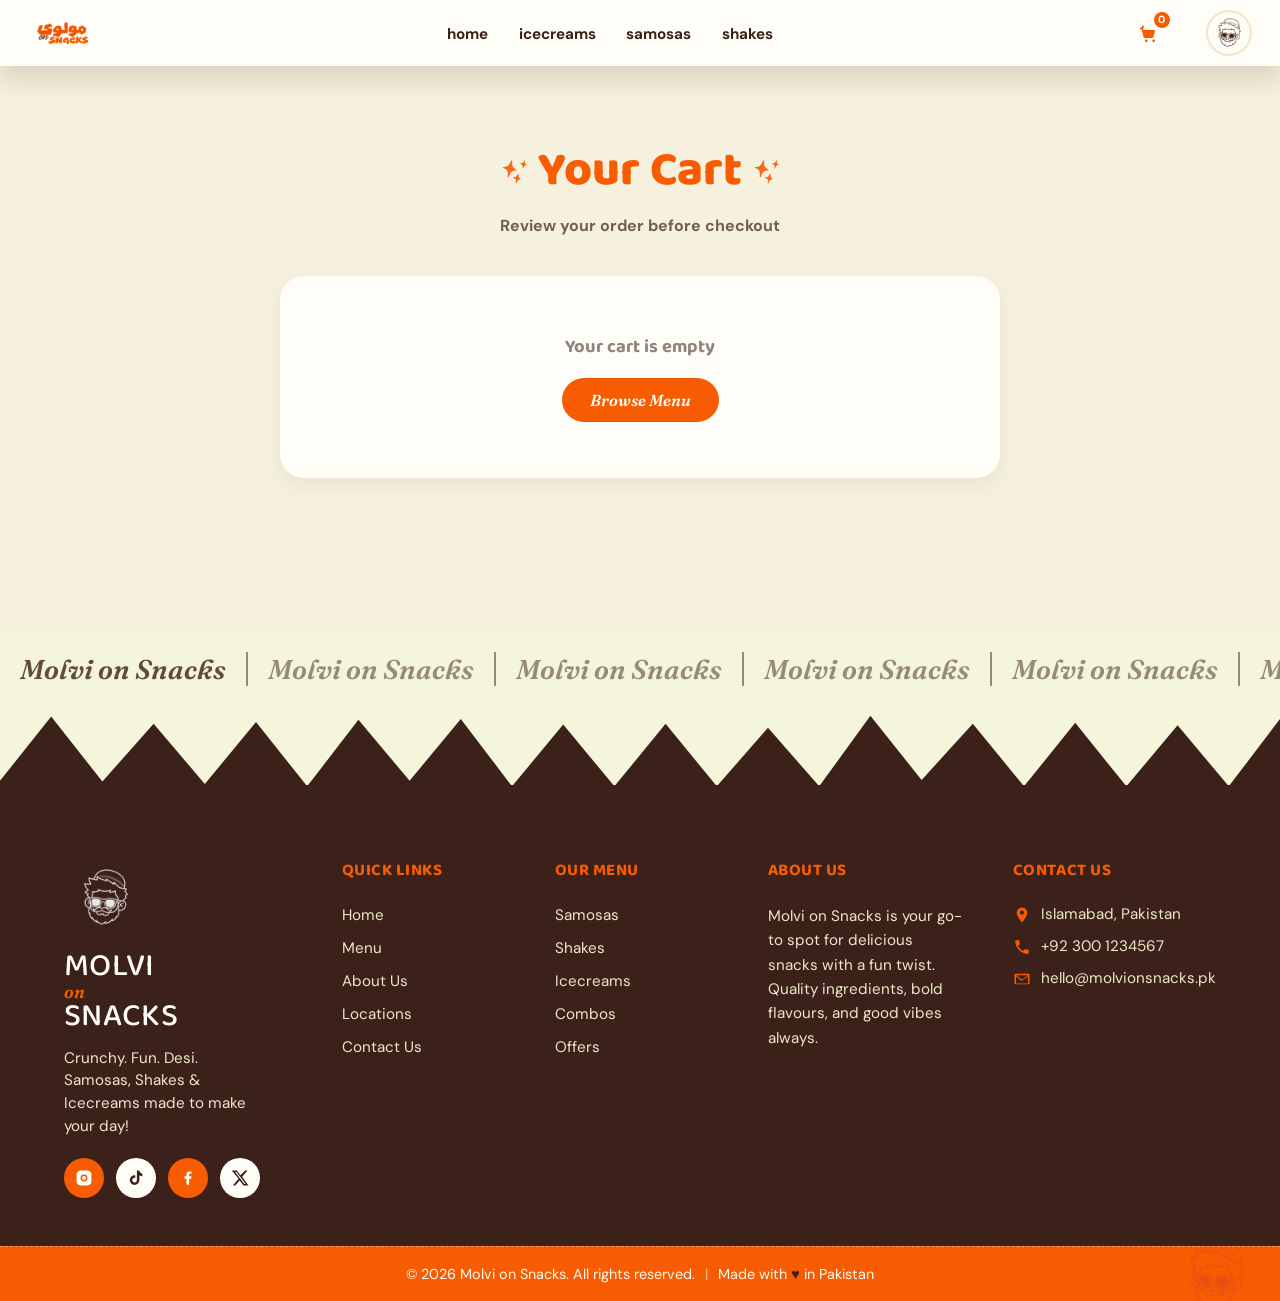
==== cart.html @ c4298372 "Split cart into its own page, add checkout page, and a floating cart FAB - cart.html and checkout.ht" ====
<!DOCTYPE html>
<html lang="en">
<head>
<meta charset="UTF-8">
<meta name="viewport" content="width=device-width, initial-scale=1.0">
<title>Your Cart — Molvi on Snacks</title>
<meta name="description" content="Review your order before checkout — Molvi on Snacks.">
<link rel="stylesheet" href="css/fonts.css">
<link rel="stylesheet" href="css/style.css">
</head>
<body>

<!-- ============ NAV ============ -->
<nav class="site-nav" id="site-nav">
  <a href="index.html#hero" class="site-nav-logo">
    <img src="assets/images/navbar-logo.png" alt="Molvi on Snacks">
  </a>
  <ul class="site-nav-links">
    <li><a href="index.html#hero">home</a></li>
    <li><a href="index.html#next-page">icecreams</a></li>
    <li><a href="index.html#samosas">samosas</a></li>
    <li><a href="index.html#shakes">shakes</a></li>
  </ul>
  <a href="cart.html" class="site-nav-cart is-active" aria-label="View cart">
    <svg class="site-nav-cart-icon" viewBox="0 0 24 24" aria-hidden="true"><path d="M7 4h-2l-.94 2h-1.06a1 1 0 0 0 0 2h.72l2.3 8.06a2 2 0 0 0 1.92 1.44h7.06a2 2 0 0 0 1.94-1.51l1.5-6a1 1 0 0 0-.97-1.24h-11.4l-.35-1.25a1 1 0 0 0-.02-.06zm2 15a1.5 1.5 0 1 0 0 3 1.5 1.5 0 0 0 0-3zm8 0a1.5 1.5 0 1 0 0 3 1.5 1.5 0 0 0 0-3z"/></svg>
    <span class="cart-badge" id="cart-badge" hidden>0</span>
  </a>
  <img class="site-nav-mascot" src="assets/images/navbar-mascot.png" alt="">
</nav>

<!-- ============ CART ============ -->
<section class="cart-page cart-page--standalone" id="cart">
  <div class="cart-heading">
    <img class="cart-spark" src="assets/images/sparkle.png" alt="">
    <h1 class="cart-title">Your Cart</h1>
    <img class="cart-spark" src="assets/images/sparkle.png" alt="">
  </div>
  <p class="cart-subtitle">Review your order before checkout</p>

  <div class="cart-wrap">
    <ul class="cart-list" id="cart-list"></ul>

    <div class="cart-empty" id="cart-empty">
      <p>Your cart is empty</p>
      <a href="index.html#next-page" class="cart-empty-cta">Browse Menu</a>
    </div>

    <div class="cart-summary" id="cart-summary">
      <div class="cart-summary-row">
        <span>Subtotal</span>
        <strong id="cart-subtotal">Rs. 0</strong>
      </div>
      <div class="cart-summary-row">
        <span>Delivery</span>
        <strong id="cart-delivery">Rs. 0</strong>
      </div>
      <div class="cart-summary-row cart-summary-row--total">
        <span>Total</span>
        <strong id="cart-total">Rs. 0</strong>
      </div>
      <button type="button" class="cart-checkout" id="cart-checkout">Proceed to Checkout</button>
    </div>
  </div>
</section>

<div class="brand-marquee-band" aria-hidden="true">
  <div class="brand-marquee">
    <div class="brand-marquee-track">
      <span>Molvi on Snacks</span>
      <span>Molvi on Snacks</span>
      <span>Molvi on Snacks</span>
      <span>Molvi on Snacks</span>
      <span>Molvi on Snacks</span>
      <span>Molvi on Snacks</span>
      <span>Molvi on Snacks</span>
      <span>Molvi on Snacks</span>
      <span>Molvi on Snacks</span>
      <span>Molvi on Snacks</span>
      <span>Molvi on Snacks</span>
      <span>Molvi on Snacks</span>
      <span>Molvi on Snacks</span>
      <span>Molvi on Snacks</span>
      <span>Molvi on Snacks</span>
      <span>Molvi on Snacks</span>
    </div>
  </div>
  <div class="footer-crest"></div>
</div>

<footer class="site-footer">
  <div class="site-footer-main">
    <div class="site-footer-brand">
      <img class="site-footer-mascot" src="assets/images/navbar-mascot.png" alt="">
      <p class="site-footer-wordmark">MOLVI<span>on</span>SNACKS</p>
      <p class="site-footer-tagline">Crunchy. Fun. Desi.<br>Samosas, Shakes &amp; Icecreams made to make your day!</p>
      <ul class="site-footer-socials">
        <li><a href="#" aria-label="Instagram" class="site-footer-social site-footer-social--fill"><svg viewBox="0 0 24 24"><path d="M12 2c2.717 0 3.056.01 4.122.06 1.065.05 1.79.217 2.428.465.66.254 1.216.598 1.772 1.153a4.908 4.908 0 0 1 1.153 1.772c.247.637.415 1.363.465 2.428.047 1.066.06 1.405.06 4.122 0 2.717-.01 3.056-.06 4.122-.05 1.065-.218 1.79-.465 2.428a4.883 4.883 0 0 1-1.153 1.772 4.915 4.915 0 0 1-1.772 1.153c-.637.247-1.363.415-2.428.465-1.066.047-1.405.06-4.122.06-2.717 0-3.056-.01-4.122-.06-1.065-.05-1.79-.218-2.428-.465a4.89 4.89 0 0 1-1.772-1.153 4.904 4.904 0 0 1-1.153-1.772c-.248-.637-.415-1.363-.465-2.428C2.013 15.056 2 14.717 2 12c0-2.717.01-3.056.06-4.122.05-1.066.217-1.79.465-2.428a4.88 4.88 0 0 1 1.153-1.772A4.897 4.897 0 0 1 5.45 2.525c.638-.248 1.362-.415 2.428-.465C8.944 2.013 9.283 2 12 2zm0 5.398a4.6 4.6 0 1 0 0 9.2 4.6 4.6 0 0 0 0-9.2zm0 1.8a2.8 2.8 0 1 1 0 5.6 2.8 2.8 0 0 1 0-5.6zm5.9-1.98a1.08 1.08 0 1 1-2.16 0 1.08 1.08 0 0 1 2.16 0z"/></svg></a></li>
        <li><a href="#" aria-label="TikTok" class="site-footer-social"><svg viewBox="0 0 24 24"><path d="M16.5 2c.3 2.1 1.8 3.9 3.9 4.4v3.2c-1.4-.1-2.7-.6-3.9-1.4v6.6c0 3.5-2.9 6.4-6.4 6.4S3.7 18.3 3.7 14.8s2.9-6.4 6.4-6.4c.3 0 .6 0 .9.1v3.3c-.3-.1-.6-.1-.9-.1-1.7 0-3.1 1.4-3.1 3.1s1.4 3.1 3.1 3.1 3.1-1.4 3.1-3.1V2h3.3z"/></svg></a></li>
        <li><a href="#" aria-label="Facebook" class="site-footer-social site-footer-social--fill"><svg viewBox="0 0 24 24"><path d="M13.5 21v-8.1h2.7l.4-3.1h-3.1V7.8c0-.9.2-1.5 1.6-1.5h1.6V3.5C15.9 3.4 15 3.3 13.9 3.3c-2.3 0-3.9 1.4-3.9 4v2.5H7.3v3.1H10V21h3.5z"/></svg></a></li>
        <li><a href="#" aria-label="X" class="site-footer-social"><svg viewBox="0 0 24 24"><path d="M18.9 2H22l-7.2 8.3L23.3 22h-6.6l-5.2-6.8L5.6 22H2.4l7.7-8.9L1 2h6.8l4.7 6.2L18.9 2zm-1.2 18h1.8L7.4 3.9H5.5L17.7 20z"/></svg></a></li>
      </ul>
    </div>

    <div class="site-footer-col">
      <h4>Quick Links</h4>
      <ul>
        <li><a href="index.html#hero">Home</a></li>
        <li><a href="index.html#next-page">Menu</a></li>
        <li><a href="#">About Us</a></li>
        <li><a href="#">Locations</a></li>
        <li><a href="#">Contact Us</a></li>
      </ul>
    </div>

    <div class="site-footer-col">
      <h4>Our Menu</h4>
      <ul>
        <li><a href="index.html#samosas">Samosas</a></li>
        <li><a href="index.html#shakes">Shakes</a></li>
        <li><a href="index.html#next-page">Icecreams</a></li>
        <li><a href="#">Combos</a></li>
        <li><a href="#">Offers</a></li>
      </ul>
    </div>

    <div class="site-footer-col site-footer-about">
      <h4>About Us</h4>
      <p>Molvi on Snacks is your go-to spot for delicious snacks with a fun twist. Quality ingredients, bold flavours, and good vibes always.</p>
    </div>

    <div class="site-footer-col">
      <h4>Contact Us</h4>
      <ul class="site-footer-contact">
        <li><svg viewBox="0 0 24 24"><path d="M12 2a7 7 0 0 0-7 7c0 5.25 7 13 7 13s7-7.75 7-13a7 7 0 0 0-7-7zm0 9.5A2.5 2.5 0 1 1 12 6a2.5 2.5 0 0 1 0 5.5z"/></svg>Islamabad, Pakistan</li>
        <li><svg viewBox="0 0 24 24"><path d="M6.6 10.8c1.4 2.8 3.8 5.2 6.6 6.6l2.2-2.2c.3-.3.7-.4 1-.2 1.1.4 2.3.6 3.6.6.6 0 1 .4 1 1V20c0 .6-.4 1-1 1C10.9 21 3 13.1 3 4c0-.6.4-1 1-1h3.5c.6 0 1 .4 1 1 0 1.2.2 2.4.6 3.6.1.4 0 .8-.2 1L6.6 10.8z"/></svg>+92 300 1234567</li>
        <li><svg viewBox="0 0 24 24"><path d="M3 5h18a1 1 0 0 1 1 1v12a1 1 0 0 1-1 1H3a1 1 0 0 1-1-1V6a1 1 0 0 1 1-1zm1.4 2 7.1 5.6a1 1 0 0 0 1 0L19.6 7H4.4zM4 8.4V18h16V8.4l-6.9 5.4a3 3 0 0 1-3.2 0L4 8.4z"/></svg>hello@molvionsnacks.pk</li>
      </ul>
    </div>
  </div>

  <div class="site-footer-bottom">
    <p class="site-footer-legal">&copy; 2026 Molvi on Snacks. All rights reserved. <span class="site-footer-divider">|</span> Made with <span class="site-footer-heart">&hearts;</span> in Pakistan</p>
    <img class="site-footer-bottom-mascot" src="assets/images/navbar-mascot.png" alt="" aria-hidden="true">
  </div>
</footer>

<script src="js/cart.js"></script>
<script>
/* =========================================================
   Cart page rendering — reads/writes the shared cart store from
   cart.js. Only runs here, since #cart-list only exists on this
   page.
   ========================================================= */
function renderCartPage(){
  const page = document.querySelector('.cart-page');
  const listEl = document.getElementById('cart-list');
  if (!page || !listEl) return;

  const cart = readCart();
  page.classList.toggle('is-empty', cart.length === 0);
  listEl.innerHTML = '';

  cart.forEach((item) => {
    const li = document.createElement('li');
    li.className = 'cart-item';
    li.innerHTML = `
      <img class="cart-item-img" src="${item.img}" alt="">
      <div class="cart-item-info">
        <span class="cart-item-tag cart-item-tag--${item.section}">${item.section}</span>
        <p class="cart-item-name">${item.name}</p>
        <p class="cart-item-price">Rs. ${item.price} each</p>
      </div>
      <div class="cart-item-meta">
        <div class="cart-item-stepper">
          <button type="button" class="cart-item-step cart-item-step--minus" aria-label="Decrease ${item.name} quantity">&minus;</button>
          <span class="cart-item-qty">${item.qty}</span>
          <button type="button" class="cart-item-step cart-item-step--plus" aria-label="Increase ${item.name} quantity">+</button>
        </div>
        <span class="cart-item-line-total">Rs. ${item.price * item.qty}</span>
        <button type="button" class="cart-item-remove" aria-label="Remove ${item.name}">&times;</button>
      </div>
    `;
    li.querySelector('.cart-item-step--minus').addEventListener('click', () => {
      const cur = readCart();
      const target = cur.find((c) => c.section === item.section && c.id === item.id);
      if (!target) return;
      target.qty -= 1;
      const next = target.qty <= 0 ? cur.filter((c) => c !== target) : cur;
      writeCart(next);
    });
    li.querySelector('.cart-item-step--plus').addEventListener('click', () => {
      const cur = readCart();
      const target = cur.find((c) => c.section === item.section && c.id === item.id);
      if (!target) return;
      target.qty += 1;
      writeCart(cur);
    });
    li.querySelector('.cart-item-remove').addEventListener('click', () => {
      const cur = readCart().filter((c) => !(c.section === item.section && c.id === item.id));
      writeCart(cur);
    });
    listEl.appendChild(li);
  });

  const subtotal = cart.reduce((sum, item) => sum + item.price * item.qty, 0);
  const delivery = cart.length ? DELIVERY_FEE : 0;
  document.getElementById('cart-subtotal').textContent = `Rs. ${subtotal}`;
  document.getElementById('cart-delivery').textContent = `Rs. ${delivery}`;
  document.getElementById('cart-total').textContent = `Rs. ${subtotal + delivery}`;
}

document.getElementById('cart-checkout').addEventListener('click', () => {
  if (readCart().length === 0) return;
  window.location.href = 'checkout.html';
});

renderCartPage();
</script>
</body>
</html>
---- css/fonts.css ----
/* latin */
@font-face {
  font-family: 'Baloo 2';
  font-style: normal;
  font-weight: 500;
  font-display: swap;
  src: url(../assets/fonts/font-0.woff2) format('woff2');
  unicode-range: U+0000-00FF, U+0131, U+0152-0153, U+02BB-02BC, U+02C6, U+02DA, U+02DC, U+0304, U+0308, U+0329, U+2000-206F, U+20AC, U+2122, U+2191, U+2193, U+2212, U+2215, U+FEFF, U+FFFD;
}
/* latin */
@font-face {
  font-family: 'Baloo 2';
  font-style: normal;
  font-weight: 600;
  font-display: swap;
  src: url(../assets/fonts/font-0.woff2) format('woff2');
  unicode-range: U+0000-00FF, U+0131, U+0152-0153, U+02BB-02BC, U+02C6, U+02DA, U+02DC, U+0304, U+0308, U+0329, U+2000-206F, U+20AC, U+2122, U+2191, U+2193, U+2212, U+2215, U+FEFF, U+FFFD;
}
/* latin */
@font-face {
  font-family: 'Baloo 2';
  font-style: normal;
  font-weight: 700;
  font-display: swap;
  src: url(../assets/fonts/font-0.woff2) format('woff2');
  unicode-range: U+0000-00FF, U+0131, U+0152-0153, U+02BB-02BC, U+02C6, U+02DA, U+02DC, U+0304, U+0308, U+0329, U+2000-206F, U+20AC, U+2122, U+2191, U+2193, U+2212, U+2215, U+FEFF, U+FFFD;
}
/* latin */
@font-face {
  font-family: 'Baloo 2';
  font-style: normal;
  font-weight: 800;
  font-display: swap;
  src: url(../assets/fonts/font-0.woff2) format('woff2');
  unicode-range: U+0000-00FF, U+0131, U+0152-0153, U+02BB-02BC, U+02C6, U+02DA, U+02DC, U+0304, U+0308, U+0329, U+2000-206F, U+20AC, U+2122, U+2191, U+2193, U+2212, U+2215, U+FEFF, U+FFFD;
}
/* latin */
@font-face {
  font-family: 'DM Sans';
  font-style: italic;
  font-weight: 400;
  font-display: swap;
  src: url(../assets/fonts/font-2.woff2) format('woff2');
  unicode-range: U+0000-00FF, U+0131, U+0152-0153, U+02BB-02BC, U+02C6, U+02DA, U+02DC, U+0304, U+0308, U+0329, U+2000-206F, U+20AC, U+2122, U+2191, U+2193, U+2212, U+2215, U+FEFF, U+FFFD;
}
/* latin */
@font-face {
  font-family: 'DM Sans';
  font-style: normal;
  font-weight: 400;
  font-display: swap;
  src: url(../assets/fonts/font-1.woff2) format('woff2');
  unicode-range: U+0000-00FF, U+0131, U+0152-0153, U+02BB-02BC, U+02C6, U+02DA, U+02DC, U+0304, U+0308, U+0329, U+2000-206F, U+20AC, U+2122, U+2191, U+2193, U+2212, U+2215, U+FEFF, U+FFFD;
}
/* latin */
@font-face {
  font-family: 'DM Sans';
  font-style: normal;
  font-weight: 500;
  font-display: swap;
  src: url(../assets/fonts/font-1.woff2) format('woff2');
  unicode-range: U+0000-00FF, U+0131, U+0152-0153, U+02BB-02BC, U+02C6, U+02DA, U+02DC, U+0304, U+0308, U+0329, U+2000-206F, U+20AC, U+2122, U+2191, U+2193, U+2212, U+2215, U+FEFF, U+FFFD;
}
/* latin */
@font-face {
  font-family: 'DM Sans';
  font-style: normal;
  font-weight: 700;
  font-display: swap;
  src: url(../assets/fonts/font-1.woff2) format('woff2');
  unicode-range: U+0000-00FF, U+0131, U+0152-0153, U+02BB-02BC, U+02C6, U+02DA, U+02DC, U+0304, U+0308, U+0329, U+2000-206F, U+20AC, U+2122, U+2191, U+2193, U+2212, U+2215, U+FEFF, U+FFFD;
}
/* latin */
@font-face {
  font-family: 'Fraunces';
  font-style: italic;
  font-weight: 600;
  font-display: swap;
  src: url(../assets/fonts/font-3.woff2) format('woff2');
  unicode-range: U+0000-00FF, U+0131, U+0152-0153, U+02BB-02BC, U+02C6, U+02DA, U+02DC, U+0304, U+0308, U+0329, U+2000-206F, U+20AC, U+2122, U+2191, U+2193, U+2212, U+2215, U+FEFF, U+FFFD;
}
/* latin */
@font-face {
  font-family: 'Fraunces';
  font-style: italic;
  font-weight: 700;
  font-display: swap;
  src: url(../assets/fonts/font-3.woff2) format('woff2');
  unicode-range: U+0000-00FF, U+0131, U+0152-0153, U+02BB-02BC, U+02C6, U+02DA, U+02DC, U+0304, U+0308, U+0329, U+2000-206F, U+20AC, U+2122, U+2191, U+2193, U+2212, U+2215, U+FEFF, U+FFFD;
}
/* latin */
@font-face {
  font-family: 'Fraunces';
  font-style: italic;
  font-weight: 900;
  font-display: swap;
  src: url(../assets/fonts/font-3.woff2) format('woff2');
  unicode-range: U+0000-00FF, U+0131, U+0152-0153, U+02BB-02BC, U+02C6, U+02DA, U+02DC, U+0304, U+0308, U+0329, U+2000-206F, U+20AC, U+2122, U+2191, U+2193, U+2212, U+2215, U+FEFF, U+FFFD;
}
/* latin */
@font-face {
  font-family: 'Fraunces';
  font-style: normal;
  font-weight: 300;
  font-display: swap;
  src: url(../assets/fonts/font-4.woff2) format('woff2');
  unicode-range: U+0000-00FF, U+0131, U+0152-0153, U+02BB-02BC, U+02C6, U+02DA, U+02DC, U+0304, U+0308, U+0329, U+2000-206F, U+20AC, U+2122, U+2191, U+2193, U+2212, U+2215, U+FEFF, U+FFFD;
}
/* latin */
@font-face {
  font-family: 'Fraunces';
  font-style: normal;
  font-weight: 600;
  font-display: swap;
  src: url(../assets/fonts/font-4.woff2) format('woff2');
  unicode-range: U+0000-00FF, U+0131, U+0152-0153, U+02BB-02BC, U+02C6, U+02DA, U+02DC, U+0304, U+0308, U+0329, U+2000-206F, U+20AC, U+2122, U+2191, U+2193, U+2212, U+2215, U+FEFF, U+FFFD;
}
/* latin */
@font-face {
  font-family: 'Fraunces';
  font-style: normal;
  font-weight: 700;
  font-display: swap;
  src: url(../assets/fonts/font-4.woff2) format('woff2');
  unicode-range: U+0000-00FF, U+0131, U+0152-0153, U+02BB-02BC, U+02C6, U+02DA, U+02DC, U+0304, U+0308, U+0329, U+2000-206F, U+20AC, U+2122, U+2191, U+2193, U+2212, U+2215, U+FEFF, U+FFFD;
}
---- css/style.css ----
/* =========================================================
   Molvi on Snacks — design tokens
   ========================================================= */
:root{
  --cream:        #f5f1de;
  --cream-deep:    #eee7c9;
  --brown:        #5a352a;
  --brown-deep:    #3c211a;
  --orange:       #f75c03;
  --orange-deep:   #d94900;
  --white:        #fffdf7;
  --wave-cream:   #f5f5dc;

  --font-display: "Fraunces", "Iowan Old Style", Georgia, serif;
  --font-accent:  "Baloo 2", "Segoe UI", sans-serif;
  --font-body:    "DM Sans", "Segoe UI", sans-serif;

  --ease-out: cubic-bezier(.16,1,.3,1);
}

*, *::before, *::after{ box-sizing: border-box; }
html{ scroll-behavior: smooth; }
body{
  margin: 0;
  background: var(--cream);
  color: var(--brown-deep);
  font-family: var(--font-body);
  overflow-x: hidden;
  -webkit-font-smoothing: antialiased;
}
img{ max-width: 100%; display: block; }
a{ color: inherit; text-decoration: none; }
ul{ list-style: none; margin: 0; padding: 0; }
button{ font: inherit; color: inherit; background: none; border: 0; cursor: pointer; }

.visually-hidden{
  position: absolute; width: 1px; height: 1px; overflow: hidden;
  clip: rect(0 0 0 0); white-space: nowrap;
}

:focus-visible{
  outline: 3px solid var(--orange);
  outline-offset: 3px;
  border-radius: 4px;
}

/* =========================================================
   Site nav — slides down from off-screen once the wave has
   scrolled fully out of frame (handled in js/main.js). Sits
   above everything else and never affects document flow.
   ========================================================= */
.site-nav{
  position: fixed;
  top: 0; left: 0; right: 0;
  z-index: 50;
  display: flex;
  align-items: center;
  justify-content: space-between;
  gap: clamp(16px, 3vw, 40px);
  width: 100%;
  padding: 10px clamp(16px, 3vw, 28px);
  background: var(--white);
  box-shadow: 0 12px 28px rgba(60, 33, 26, .16);
  font-family: var(--font-body);
}

.site-nav-logo{ flex: 0 0 auto; }
.site-nav-logo img{ height: clamp(30px, 4vw, 38px); width: auto; }

.site-nav-links{
  display: flex;
  align-items: center;
  justify-content: center;
  gap: clamp(14px, 2.4vw, 32px);
  padding: 0;
  flex: 1 1 auto;
  min-width: 0;
}
.site-nav-links a{
  font-size: .95rem;
  font-weight: 600;
  color: var(--brown-deep);
  text-transform: lowercase;
  white-space: nowrap;
  transition: color .2s var(--ease-out);
}
.site-nav-links a:hover,
.site-nav-links a.is-active{ color: var(--orange); }

.site-nav-mascot{
  flex: 0 0 auto;
  width: clamp(36px, 4.5vw, 46px);
  height: clamp(36px, 4.5vw, 46px);
  border-radius: 50%;
  border: 2px solid var(--cream-deep);
  object-fit: cover;
}

/* Mobile — logo and mascot shrink further, and the links scroll
   horizontally (rather than wrapping/overflowing) starting right
   after the logo, so they read close to the navbar, not adrift
   in the middle of it. */
@media (max-width: 700px){
  .site-nav{
    gap: 10px;
    padding: 8px clamp(10px, 4vw, 18px);
    margin-top: 10px;
  }
  .site-nav-logo img{ height: 24px; }
  .site-nav-links{
    justify-content: flex-start;
    gap: 12px;
    overflow-x: auto;
    scrollbar-width: none;
    -webkit-overflow-scrolling: touch;
    mask-image: linear-gradient(to right, black calc(100% - 14px), transparent);
  }
  .site-nav-links::-webkit-scrollbar{ display: none; }
  .site-nav-links a{ font-size: .78rem; }
  .site-nav-mascot{ width: 30px; height: 30px; }
  .site-nav-cart{ width: 30px; height: 30px; }
  .site-nav-cart-icon{ width: 19px; height: 19px; }
}

/* =========================================================
   Hero
   ========================================================= */
.hero{
  position: relative;
  min-height: 100svh;
  overflow: hidden;
  background: linear-gradient(#cfe0ea, var(--cream));
}

/* layer 1 — full background
   capped to a max width and centered so the photo's zoom (and the
   front mountain's ridge line) stays consistent instead of the
   image scaling up further on ultra-wide viewports */
.hero-bg-full{
  position: absolute; top: 0; bottom: 0; left: 50%;
  width: min(100%, 1440px);
  transform: translateX(-50%);
  z-index: 1;
}
.hero-bg-full img{
  width: 100%; height: 100%; object-fit: cover; object-position: center 65%;
}

/* layer 2 — wordmark, sandwiched between the two mountain layers */
.hero-wordmark{
  position: absolute;
  top: 2.5%;
  left: 50%;
  width: min(520px, 78vw);
  z-index: 2;
  opacity: 0;
  transform: translate(-50%, 42vh);
  filter: drop-shadow(0 10px 26px rgba(0,0,0,.28));
}
.hero-wordmark img{ width: 100%; }

/* layer 3 — front background. Held to well under half the hero's height
   (and capped/centered like layer 1) so its ridge line always sits below
   the wordmark by construction — no dependence on the photo's exact alpha
   shape or the viewport's width/height ratio. Just the lower slice of the
   mountains, tucking the wordmark's bottom edge behind them for depth. */
.hero-bg-front{
  position: absolute; bottom: 0; left: 50%;
  width: min(100%, 1440px);
  height: 38%;
  min-height: 200px;
  transform: translateX(-50%);
  z-index: 3;
  overflow: hidden;
  /* feather the top edge so the height cap dissolves into the full
     background beneath (the same photo) instead of a hard seam */
  -webkit-mask-image: linear-gradient(to bottom, transparent, black 90px);
  mask-image: linear-gradient(to bottom, transparent, black 90px);
}
.hero-bg-front img{
  width: 100%; height: 100%; object-fit: cover; object-position: center bottom;
  transform: scale(1.08);
  transform-origin: center bottom;
}

/* layer 4 — wood block. Rises from below the hero until its own bottom
   edge settles at the hero's bottom edge. */
.hero-wood{
  position: absolute; left: 50%; bottom: 0;
  width: min(100%, 1440px);
  height: clamp(46px, 8vw, 82px);
  transform: translateX(-50%) translateY(100%);
  z-index: 4;
  background-image: url("../assets/images/wood-floor.jpg");
  background-repeat: no-repeat;
  background-position: center;
  background-size: cover;
  box-shadow: inset 0 16px 24px rgba(0,0,0,.35);
}

/* layer 5 — the three tubs, all standing on the same baseline in a row,
   strawberry just slightly larger and centered */
.hero-buckets{
  position: absolute; left: 50%;
  bottom: clamp(20px, 5.6vw, 46px);
  width: min(700px, 90vw);
  height: clamp(270px, 39vw, 330px);
  transform: translateX(-50%);
  z-index: 5;
}

.hero-bucket{
  position: absolute; bottom: 0;
  margin: 0;
  opacity: 0;
}
.hero-bucket img{
  width: 100%;
  filter: drop-shadow(0 16px 18px rgba(0,0,0,.35));
}

.hero-bucket--orea{
  left: 0;
  width: 33%;
  z-index: 1;
  transform: scale(.7);
}
.hero-bucket--pista{
  right: -18px;
  width: 35%;
  z-index: 1;
  transform: scale(.7);
}
/* wide enough that the neighbouring tubs' inner edges tuck behind it */
.hero-bucket--strawberry{
  left: 52%;
  width: 46%;
  bottom: -2.5%;
  z-index: 2;
  transform: translateX(-50%) scale(.7);
}

/* layer 6 — closing wave. Rises in last, once the tubs have popped in,
   its crest landing just short of the strawberry tub's bottom edge
   (a small visible gap, not touching). Same cream as the page below it,
   so it reads as that page welling up rather than a hero decoration.
   --active-bg is set on the document root when a flavour card is
   selected (js/main.js), so this recolours in sync with that page. */
.hero-wave{
  position: absolute; left: 50%; bottom: 0;
  width: min(100%, 1440px);
  height: clamp(34px, 6vw, 62px);
  transform: translateX(-50%) translateY(100%);
  z-index: 4;
}
.hero-wave svg{ width: 100%; height: 100%; display: block; }
.hero-wave path{ fill: var(--active-bg, var(--wave-cream)); transition: fill .6s var(--ease-out); }

/* the page the wave reveals on scroll, holding the three flavour cards.
   Background is driven by --active-bg so clicking a cup can retint the
   whole section to that flavour's colour (js/main.js sets the variable;
   default falls back to the base cream/yellow). */
.next-page{
  position: relative;
  min-height: 100vh;
  background-color: var(--active-bg, var(--wave-cream));
  transition: background-color .6s var(--ease-out);
  display: flex;
  flex-direction: column;
  align-items: center;
  justify-content: center;
  gap: clamp(20px, 4vw, 44px);
  padding: clamp(40px, 8vw, 100px) 5vw;
}

/* "icecreams" heading — fades and zooms in above the cups once the
   section scrolls into view. */
.cups-heading{
  width: min(360px, 58vw);
  opacity: 0;
  transform: scale(.6);
  filter: drop-shadow(0 8px 16px rgba(60, 33, 26, .25));
}

.cups-row{
  display: flex;
  align-items: flex-end;
  justify-content: center;
  gap: clamp(14px, 3vw, 36px);
  width: 100%;
  max-width: 1080px;
  margin: 0 auto;
  /* the flavour names now sit below each card, poking past its own
     box — this makes room so they don't collide with the CTA. */
  margin-bottom: 56px;
}

/* each flavour card = a rounded colour block that fades in first,
   with the cup popping in on top of it, matching the hero buckets' beat.
   All three cards share one fixed rectangle size and sit on the same
   baseline; the images are capped to the same height so differing
   source-photo aspect ratios don't make one cup read bigger than
   another. Clicking one selects it: it's called out (scaled up, ringed)
   while the other two recede, and the page behind retints to match. */
.cup-card{
  position: relative;
  margin: 0;
  flex: 1 1 0;
  max-width: 320px;
  aspect-ratio: 3 / 4;
  display: flex;
  align-items: flex-end;
  justify-content: center;
  cursor: pointer;
  transition: transform .45s var(--ease-out), opacity .45s var(--ease-out);
}

.next-page.has-selection .cup-card{ transform: scale(.92); opacity: .55; }
.next-page.has-selection .cup-card.is-selected{
  transform: scale(1.1);
  opacity: 1;
  z-index: 5;
}

.cup-card-bg{
  position: absolute;
  inset: 6% 3% 0 3%;
  border-radius: clamp(18px, 2.4vw, 32px);
  opacity: 0;
  transform: translateY(28px);
  transition: opacity .4s var(--ease-out);
  z-index: 1;
}
.cup-card--orea .cup-card-bg{ background: #ecd9b3; }
.cup-card--strawberry .cup-card-bg{ background: #f6c2ce; }
.cup-card--pista .cup-card-bg{ background: #bcc684; }

/* flavour name, sitting above the cup within the card */
.cup-card-label{
  position: absolute;
  bottom: -13%; left: 6%; right: 6%;
  z-index: 2;
  margin: 0;
  text-align: center;
  font-family: var(--font-display);
  font-weight: 600;
  font-size: clamp(.82rem, 1.5vw, 1.05rem);
  color: var(--brown-deep);
  opacity: 0;
  transform: translateY(10px);
  transition: opacity .4s var(--ease-out), transform .4s var(--ease-out);
  pointer-events: none;
}

/* selected card: its colour rectangle disappears (the whole page behind
   it is already that colour) and a soft white glow stands in for it,
   plus a dark grounding shadow under the cup so it reads as sitting
   on a surface rather than floating. */
.cup-card.is-selected .cup-card-bg{ opacity: 0; }

.cup-card::before{
  content: "";
  position: absolute;
  left: 50%; bottom: 6%;
  width: 52%;
  height: 10%;
  transform: translateX(-50%);
  z-index: 0;
  border-radius: 50%;
  background: radial-gradient(ellipse at center, rgba(60, 33, 26, .38) 0%, rgba(60, 33, 26, 0) 72%);
  opacity: 0;
  transition: opacity .4s var(--ease-out);
}
.cup-card.is-selected::before{ opacity: 1; }

.cup-card::after{
  content: "";
  position: absolute;
  inset: 8%;
  z-index: 2;
  border-radius: 50%;
  background: radial-gradient(circle, rgba(255, 253, 247, .9) 0%, rgba(255, 253, 247, 0) 68%);
  filter: blur(6px);
  opacity: 0;
  transition: opacity .4s var(--ease-out);
}
.cup-card.is-selected::after{ opacity: 1; }

.cup-card-img{
  position: relative;
  z-index: 3;
  width: 100%;
  height: 92%;
  object-fit: contain;
  object-position: bottom center;
  opacity: 0;
  transform: scale(.7);
  transform-origin: bottom center;
}

/* orea barkat cup: nudged left/down and sized up slightly relative
   to the other two — left/top rather than transform, since GSAP
   drives this image's own transform for the entrance pop and hover
   tilt and would otherwise fight a transform set here. */
.cup-card--orea .cup-card-img{
  left: -2.5%;
  top: 11%;
  height: 94.76%;
}

/* call to action — fades/rises in after the cups, sitting below the row */
.cups-cta{
  opacity: 0;
  transform: translateY(20px);
  padding: 14px 42px;
  background: #6b3f2e;
  color: var(--white);
  font-family: var(--font-display);
  font-style: italic;
  font-size: 1.05rem;
  letter-spacing: .02em;
  border-radius: 999px;
  box-shadow: 0 14px 28px rgba(60, 33, 26, .3);
  transition: background-color .25s var(--ease-out), box-shadow .25s var(--ease-out);
}
.cups-cta:hover{
  background: var(--brown-deep);
  box-shadow: 0 18px 32px rgba(60, 33, 26, .38);
}

/* "Molvi on Snacks" sticker — sits on the yellow/cream background,
   just above where the brown drips start. Static, tilted, layered
   above everything else on the page; no entrance animation. */
.samosa-logo-sticker{
  position: absolute;
  bottom: clamp(-32px, .5vw, 8px);
  left: clamp(4vw, 6vw, 90px);
  z-index: 20;
  width: clamp(64px, 16.4vw, 229px);
  transform: rotate(-18deg);
}

/* footer band — a fixed brown backdrop behind the drip artwork, with
   a cream/orange checkerboard strip along its own bottom edge. */
.cups-footer{
  position: relative;
  height: clamp(120px, 16vw, 200px);
  margin-top: -1px;
  background: var(--brown-deep);
}

/* drip edge — the uploaded artwork's own path, used as-is (no
   tracing/inversion), filled directly with the selected flavour's
   colour (falling back to cream when nothing is selected, so the
   drips stay visible against the brown footer). Sits against
   .next-page's bottom edge, right at the seam where the icecream
   section ends, and extends down far enough to overlay the top of
   the checker strip below it (z-index above the checker) for every
   fill colour, including the unselected/initial state. */
.cups-drip{
  position: absolute; left: 0; right: 0; top: -8px; height: 70%;
  z-index: 10;
  margin: 0 auto;
  width: min(100%, 1440px);
  pointer-events: none;
  display: block;
}
.cups-drip-shape{
  fill: var(--active-bg, var(--wave-cream));
  transition: fill .6s var(--ease-out);
}
.cups-footer-checker{
  position: absolute; left: 0; right: 0; bottom: 0;
  height: 42%;
  background-image: conic-gradient(
    var(--orange) 90deg, var(--wave-cream) 90deg 180deg,
    var(--orange) 180deg 270deg, var(--wave-cream) 270deg
  );
  /* each tile = 2 squares across, so 14 tiles = 28 squares per row */
  background-size: calc(100vw / 14) calc(100vw / 14);
}

/* Desktop — land the wordmark a bit higher than the shared/mobile position */
@media (min-width: 861px){
  .hero-wordmark{
    top: calc(0.5% - 36px);
  }
}

/* =========================================================
   Ultra-wide viewports — once the capped layers (above) leave a
   visible strip either side, fill it with a blurred echo of the
   photo and feather the capped layers' edges into it, so the cap
   reads as an edge fade rather than a hard seam. Scoped to widths
   beyond the cap so narrower/mobile viewports are untouched.
   ========================================================= */
@media (min-width: 1441px){
  .hero::before{
    content: "";
    position: absolute; inset: 0;
    z-index: 0;
    background: url("../assets/images/bg-mountain-full.jpg") center 65% / cover no-repeat;
    filter: blur(50px) saturate(1.1) brightness(.9);
    transform: scale(1.15);
  }

  .hero-bg-full{
    -webkit-mask-image: linear-gradient(to right, transparent, black 80px, black calc(100% - 80px), transparent);
    mask-image: linear-gradient(to right, transparent, black 80px, black calc(100% - 80px), transparent);
  }

  .hero-bg-front{
    -webkit-mask-image:
      linear-gradient(to bottom, transparent, black 90px),
      linear-gradient(to right, transparent, black 80px, black calc(100% - 80px), transparent);
    -webkit-mask-composite: source-in;
    mask-image:
      linear-gradient(to bottom, transparent, black 90px),
      linear-gradient(to right, transparent, black 80px, black calc(100% - 80px), transparent);
    mask-composite: intersect;
  }

  .hero-wood,
  .hero-wave{
    -webkit-mask-image: linear-gradient(to right, transparent, black 80px, black calc(100% - 80px), transparent);
    mask-image: linear-gradient(to right, transparent, black 80px, black calc(100% - 80px), transparent);
  }
}

/* =========================================================
   Samosas — arrives directly after the icecream footer's checker
   (.cups-footer-checker), with the samosa heading and a three-up
   selector. Two stickers are pinned to .samosa-page, statically
   placed with no entrance animation, on top of every layer: the
   wordmark logo (left) and the "official snack tester" badge
   (right), both pulled up with a negative top offset so they
   straddle the seam, reading as stamped across the checker above
   and this cream section. The samosa row mirrors the icecream cups
   exactly — same card size, same hover tilt, same selected-state
   white glow and per-card name label sitting just behind each
   samosa — so picking one calls it out while the others recede.
   ========================================================= */
.samosa-page{
  position: relative;
  background: var(--wave-cream);
  display: flex;
  flex-direction: column;
  align-items: center;
  gap: clamp(16px, 3vw, 28px);
  padding: clamp(20px, 4vw, 40px) 5vw clamp(20px, 4vw, 40px);
}

.samosa-heading{
  position: relative;
  display: flex;
  align-items: flex-start;
  justify-content: center;
  gap: 0;
  opacity: 0;
  transform: scale(.6);
  filter: drop-shadow(0 8px 16px rgba(60, 33, 26, .2));
}
.samosa-spark{
  position: absolute;
  top: -8px;
  right: 100%;
  margin-right: 22px;
  width: clamp(56px, 11.9vw, 75px);
}
.samosa-wordmark{ width: min(374px, 59.4vw); margin-top: -38px; }

/* the snack tester badge: pulled up over .samosa-page's own top edge
   so it straddles the checker above and this cream section, like a
   sticker slapped across the seam. Static — no entrance animation,
   no hidden initial state — and layered above everything else. */
.samosa-badge{
  position: absolute;
  top: clamp(-64px, -7.4vw, -42px);
  right: clamp(5vw, 8vw, 110px);
  z-index: 20;
  width: clamp(56px, 14.3vw, 209px);
  transform: rotate(8deg);
}

.samosa-row{
  display: flex;
  align-items: flex-end;
  justify-content: center;
  gap: clamp(14px, 3vw, 36px);
  width: 100%;
  max-width: 1080px;
  /* the flavour names now sit below each card, poking past its own
     box — this makes room so they don't collide with the CTA. */
  margin-bottom: 56px;
}

/* each card matches the icecream cups exactly: same fixed rectangle,
   same recede/call-out transition, same white-glow-plus-shadow pair
   on selection. The name sits just behind the top of the samosa
   (lower z-index than the image), always visible for its own card —
   never a single shared label swapping between them. */
.samosa-card{
  position: relative;
  margin: 0;
  flex: 1 1 0;
  max-width: 368px;
  aspect-ratio: 3 / 4;
  display: flex;
  align-items: flex-end;
  justify-content: center;
  cursor: pointer;
  transition: transform .45s var(--ease-out), opacity .45s var(--ease-out);
}

.samosa-card--pizza{ max-width: 350px; top: -8px; }
.samosa-card--fajita{ max-width: 320px; top: -18px; }

.samosa-row.has-selection .samosa-card{ transform: scale(.92); opacity: .55; }
.samosa-row.has-selection .samosa-card.is-selected{
  transform: scale(1.1);
  opacity: 1;
  z-index: 5;
}

.samosa-card-label{
  position: absolute;
  bottom: -13%; left: 6%; right: 6%;
  z-index: 2;
  margin: 0;
  text-align: center;
  font-family: var(--font-display);
  font-weight: 600;
  font-size: clamp(.82rem, 1.5vw, 1.05rem);
  color: var(--brown-deep);
  opacity: 0;
  transform: translateY(10px);
  transition: opacity .4s var(--ease-out), transform .4s var(--ease-out);
  pointer-events: none;
}

/* selected card: a dark grounding shadow under the samosa so it reads
   as sitting on a surface, plus a soft white glow behind it. */
.samosa-card::before{
  content: "";
  position: absolute;
  left: 50%; bottom: 6%;
  width: 52%;
  height: 10%;
  transform: translateX(-50%);
  z-index: 0;
  border-radius: 50%;
  background: radial-gradient(ellipse at center, rgba(60, 33, 26, .38) 0%, rgba(60, 33, 26, 0) 72%);
  opacity: 0;
  transition: opacity .4s var(--ease-out);
}
.samosa-card.is-selected::before{ opacity: 1; }

.samosa-card::after{
  content: "";
  position: absolute;
  inset: 8%;
  z-index: 1;
  border-radius: 50%;
  background: radial-gradient(circle, rgba(255, 253, 247, .9) 0%, rgba(255, 253, 247, 0) 68%);
  filter: blur(6px);
  opacity: 0;
  transition: opacity .4s var(--ease-out);
}
.samosa-card.is-selected::after{ opacity: 1; }

.samosa-card-img{
  position: relative;
  z-index: 3;
  width: 100%;
  height: 92%;
  object-fit: contain;
  object-position: bottom center;
  opacity: 0;
  transform: scale(.7);
  transform-origin: bottom center;
  filter: drop-shadow(0 14px 18px rgba(60, 33, 26, .25));
}

.samosa-cta{
  opacity: 0;
  margin-top: clamp(12px, 1.7vw, 24px);
  transform: translateY(20px);
  padding: 14px 42px;
  background: #6b3f2e;
  color: var(--white);
  font-family: var(--font-display);
  font-style: italic;
  font-size: 1.05rem;
  letter-spacing: .02em;
  border-radius: 999px;
  box-shadow: 0 14px 28px rgba(60, 33, 26, .3);
  transition: background-color .25s var(--ease-out), box-shadow .25s var(--ease-out);
}
.samosa-cta:hover{
  background: var(--brown-deep);
  box-shadow: 0 18px 32px rgba(60, 33, 26, .38);
}

/* =========================================================
   Samosas footer — the samosas/shakes/icecreams ribbon sits on the
   same cream background as .samosa-page above it (its own background
   is transparent), then a cheese-drip edge (cream drips, dominant —
   this artwork's own path really is the drips, unlike the icecream
   footer's) eases down into the orange section that follows.
   ========================================================= */
.samosa-ribbon{
  width: 100%;
  background: var(--wave-cream);
  margin-top: clamp(-56px, -3.9vw, -14px);
}
.samosa-ribbon img{
  width: 100%;
  max-width: 1440px;
  margin: 0 auto;
  display: block;
}

.samosa-cheese-footer{
  position: relative;
  height: clamp(90px, 12.5vw, 165px);
  margin-top: -1px;
  background: var(--orange);
}
.samosa-cheese-drip{
  position: absolute; left: 0; right: 0; top: 0;
  width: 100%; height: 100%;
  display: block;
  pointer-events: none;
}
.samosa-cheese-shape{ fill: var(--wave-cream); }

/* orange section — placeholder for the shakes content, built next. */
.shakes-page{
  position: relative;
  background: var(--orange);
  display: flex;
  flex-direction: column;
  align-items: center;
  gap: clamp(16px, 3vw, 28px);
  padding: clamp(28px, 6vw, 56px) 5vw clamp(60px, 9vw, 100px);
}

.shakes-heading{
  width: min(345px, 55.2vw);
  margin-top: -8px;
  opacity: 0;
  transform: scale(.6);
  filter: drop-shadow(0 8px 16px rgba(60, 33, 26, .2));
}

.shakes-row{
  display: flex;
  align-items: flex-end;
  justify-content: center;
  gap: clamp(14px, 3vw, 36px);
  width: 100%;
  max-width: 1080px;
  margin-bottom: 56px;
}

/* mirrors the icecream/samosa card system exactly: fixed rectangle,
   recede/call-out transition on selection, white-glow-plus-shadow
   pair, and a name label sitting just behind each shake — cream
   here instead of brown-deep, for contrast against the orange bg. */
.shake-card{
  position: relative;
  margin: 0;
  flex: 1 1 0;
  max-width: 320px;
  aspect-ratio: 3 / 4;
  display: flex;
  align-items: flex-end;
  justify-content: center;
  cursor: pointer;
  transition: transform .45s var(--ease-out), opacity .45s var(--ease-out);
}

.shakes-row.has-selection .shake-card{ transform: scale(.92); opacity: .55; }
.shakes-row.has-selection .shake-card.is-selected{
  transform: scale(1.1);
  opacity: 1;
  z-index: 5;
}

.shake-card-label{
  position: absolute;
  bottom: -13%; left: 6%; right: 6%;
  z-index: 2;
  margin: 0;
  text-align: center;
  font-family: var(--font-display);
  font-weight: 600;
  font-size: clamp(.82rem, 1.5vw, 1.05rem);
  color: var(--white);
  opacity: 0;
  transform: translateY(10px);
  transition: opacity .4s var(--ease-out), transform .4s var(--ease-out);
  pointer-events: none;
}

.shake-card::before{
  content: "";
  position: absolute;
  left: 50%; bottom: 6%;
  width: 52%;
  height: 10%;
  transform: translateX(-50%);
  z-index: 0;
  border-radius: 50%;
  background: radial-gradient(ellipse at center, rgba(60, 33, 26, .38) 0%, rgba(60, 33, 26, 0) 72%);
  opacity: 0;
  transition: opacity .4s var(--ease-out);
}
.shake-card.is-selected::before{ opacity: 1; }

.shake-card::after{
  content: "";
  position: absolute;
  inset: 8%;
  z-index: 1;
  border-radius: 50%;
  background: radial-gradient(circle, rgba(255, 253, 247, .9) 0%, rgba(255, 253, 247, 0) 68%);
  filter: blur(6px);
  opacity: 0;
  transition: opacity .4s var(--ease-out);
}
.shake-card.is-selected::after{ opacity: 1; }

.shake-card-img{
  position: relative;
  z-index: 3;
  width: 100%;
  height: 92%;
  object-fit: contain;
  object-position: bottom center;
  opacity: 0;
  transform: scale(.7);
  transform-origin: bottom center;
  filter: drop-shadow(0 14px 18px rgba(60, 33, 26, .25));
}

.shake-card--vanilla .shake-card-img{ rotate: -7deg; translate: 8px 0; }
.shake-card--strawberry .shake-card-img{ scale: .873; translate: 4px -4px; }

.shakes-cta{
  opacity: 0;
  transform: translateY(20px);
  margin-top: clamp(28px, 3.8vw, 48px);
  padding: 14px 42px;
  background: #6b3f2e;
  color: var(--white);
  font-family: var(--font-display);
  font-style: italic;
  font-size: 1.05rem;
  letter-spacing: .02em;
  border-radius: 999px;
  box-shadow: 0 14px 28px rgba(60, 33, 26, .3);
  transition: background-color .25s var(--ease-out), box-shadow .25s var(--ease-out);
}
.shakes-cta:hover{
  background: var(--brown-deep);
  box-shadow: 0 18px 32px rgba(60, 33, 26, .38);
}

/* =========================================================
   Shakes transition — the orange shakes background eases into a
   checkerboard band via a jagged brown crest (same silhouette
   language as the icecream footer's drip edge, built with a
   clip-path zigzag instead of traced artwork).
   ========================================================= */
.shakes-transition{
  background: var(--orange);
}
.shakes-transition-crest{
  height: clamp(56px, 7.4vw, 96px);
  background: var(--brown-deep);
  clip-path: polygon(0% 100%, 0.0% 96%, 4.0% 12%, 8.0% 100%, 12.0% 13%, 16.0% 100%, 20.0% 24%, 24.0% 100%, 28.0% 22%, 32.0% 98%, 36.0% 13%, 40.0% 100%, 44.0% 10%, 48.0% 100%, 52.0% 23%, 56.0% 92%, 60.0% 24%, 64.0% 100%, 68.0% 17%, 72.0% 95%, 76.0% 20%, 80.0% 92%, 84.0% 10%, 88.0% 92%, 92.0% 10%, 96.0% 100%, 100.0% 16%, 100% 100%);
}
.shakes-transition-checker{
  height: clamp(64px, 8.6vw, 112px);
  margin-top: -1px;
  background-image: conic-gradient(
    var(--orange) 90deg, var(--wave-cream) 90deg 180deg,
    var(--orange) 180deg 270deg, var(--wave-cream) 270deg
  );
  background-size: calc(100vw / 14) calc(100vw / 14);
}

/* =========================================================
   Brand marquee — a continuous ticker of the wordmark on the
   cream band between the shakes checker and the footer. The
   track is the phrase repeated and duplicated end-to-end, looping
   via a 50%-translate keyframe so the seam never shows; the crest
   below it eases the cream band down into the brown footer.
   ========================================================= */
.brand-marquee-band{
  background: var(--wave-cream);
}
.brand-marquee{
  overflow: hidden;
  padding: clamp(14px, 2.2vw, 22px) 0;
}
.brand-marquee-track{
  display: flex;
  width: max-content;
  animation: marquee-scroll 26s linear infinite;
}
.brand-marquee-track span{
  flex: none;
  padding: 0 1.6vw;
  font-family: var(--font-display);
  font-style: italic;
  font-weight: 600;
  font-size: clamp(1.1rem, 2.4vw, 1.7rem);
  color: var(--brown-deep);
  opacity: .8;
  white-space: nowrap;
}
.brand-marquee-track span + span{
  border-left: 2px solid var(--brown-deep);
  opacity: .5;
}
@keyframes marquee-scroll{
  from{ transform: translateX(0); }
  to{ transform: translateX(-50%); }
}

.footer-crest{
  height: clamp(48px, 6.2vw, 84px);
  margin-top: -1px;
  background: var(--brown-deep);
  clip-path: polygon(0% 100%, 0.0% 93%, 4.0% 12%, 8.0% 94%, 12.0% 21%, 16.0% 97%, 20.0% 19%, 24.0% 100%, 28.0% 16%, 32.0% 93%, 36.0% 15%, 40.0% 100%, 44.0% 22%, 48.0% 100%, 52.0% 21%, 56.0% 100%, 60.0% 26%, 64.0% 100%, 68.0% 11%, 72.0% 92%, 76.0% 21%, 80.0% 100%, 84.0% 20%, 88.0% 100%, 92.0% 23%, 96.0% 100%, 100.0% 15%, 100% 100%);
}

/* =========================================================
   Site footer — brand block + four link columns on a brown
   backdrop, landing on an orange bottom bar for legal copy and
   the mascot. Mirrors the icecream/samosa/shakes column rhythm:
   fixed gaps, a heading label, then a simple link list.
   ========================================================= */
.site-footer{
  background: var(--brown-deep);
  color: var(--white);
  margin-top: -1px;
}
.site-footer-main{
  display: grid;
  grid-template-columns: 1.4fr 1fr 1fr 1.2fr 1fr;
  gap: clamp(24px, 4vw, 56px);
  max-width: 1320px;
  margin: 0 auto;
  padding: clamp(36px, 5.6vw, 72px) 5vw clamp(28px, 4vw, 48px);
}
.site-footer-brand{ padding-right: clamp(8px, 1.5vw, 24px); }
.site-footer-mascot{
  width: clamp(64px, 6.4vw, 96px);
  margin-bottom: 12px;
  opacity: .9;
  filter: brightness(0) invert(1);
}
.site-footer-wordmark{
  margin: 0 0 14px;
  font-family: var(--font-accent);
  font-size: clamp(1.5rem, 2.6vw, 2rem);
  line-height: 1;
  letter-spacing: .01em;
  color: var(--white);
}
.site-footer-wordmark span{
  display: block;
  color: var(--orange);
  font-family: var(--font-display);
  font-style: italic;
  font-weight: 600;
  font-size: .55em;
  text-transform: none;
}
.site-footer-tagline{
  margin: 0 0 20px;
  max-width: 30ch;
  font-size: .95rem;
  line-height: 1.5;
  color: var(--cream-deep);
}
.site-footer-socials{
  display: flex;
  gap: 12px;
}
.site-footer-social{
  display: flex;
  align-items: center;
  justify-content: center;
  width: 40px;
  height: 40px;
  border-radius: 50%;
  background: var(--white);
  transition: transform .2s var(--ease-out), background-color .2s var(--ease-out);
}
.site-footer-social svg{
  width: 18px;
  height: 18px;
  fill: var(--brown-deep);
}
.site-footer-social--fill{ background: var(--orange); }
.site-footer-social--fill svg{ fill: var(--white); }
.site-footer-social:hover{ transform: translateY(-3px); }

.site-footer-col h4{
  margin: 0 0 20px;
  font-family: var(--font-accent);
  font-size: 1.05rem;
  letter-spacing: .03em;
  text-transform: uppercase;
  color: var(--orange);
}
.site-footer-col ul{
  display: flex;
  flex-direction: column;
  gap: 12px;
}
.site-footer-col a{
  font-size: .95rem;
  color: var(--cream-deep);
  transition: color .2s var(--ease-out);
}
.site-footer-col a:hover{ color: var(--orange); }
.site-footer-about p{
  margin: 0;
  max-width: 28ch;
  font-size: .95rem;
  line-height: 1.6;
  color: var(--cream-deep);
}
.site-footer-contact li{
  display: flex;
  align-items: flex-start;
  gap: 10px;
  font-size: .95rem;
  color: var(--cream-deep);
}
.site-footer-contact svg{
  flex: none;
  width: 18px;
  height: 18px;
  margin-top: 2px;
  fill: var(--orange);
}

.site-footer-bottom{
  display: flex;
  align-items: center;
  justify-content: center;
  gap: 16px;
  position: relative;
  overflow: hidden;
  padding: 18px 5vw;
  background: var(--orange);
  border-top: 1px dashed rgba(255, 253, 247, .35);
}
.site-footer-legal{
  margin: 0;
  font-size: .9rem;
  color: var(--white);
}
.site-footer-divider{ margin: 0 6px; opacity: .6; }
.site-footer-heart{ color: var(--brown-deep); }
.site-footer-bottom-mascot{
  position: absolute;
  right: clamp(-10px, 1vw, 24px);
  bottom: clamp(-30px, -2vw, -6px);
  width: clamp(90px, 8vw, 130px);
  opacity: .9;
  filter: brightness(0) saturate(100%) invert(30%) sepia(90%) saturate(1200%) hue-rotate(-10deg) brightness(1.05);
  pointer-events: none;
}

@media (max-width: 900px){
  .site-footer-main{
    grid-template-columns: 1fr 1fr;
  }
  .site-footer-brand{ grid-column: 1 / -1; }
}
@media (max-width: 540px){
  .site-footer-main{ grid-template-columns: 1fr; }
  .site-footer-bottom{ flex-direction: column; text-align: center; gap: 10px; }
  .site-footer-bottom-mascot{ position: static; width: 84px; opacity: .8; }
}

/* =========================================================
   Menu modal — shared popup opened from the icecreams / samosas /
   shakes "view all" (and "scoop now") buttons. One markup skeleton,
   themed per section via a data-theme attribute that swaps the
   accent, drip-corner and row-tint colours; content (title, items,
   totals) is filled in by JS. The currently-selected card on the
   home page is passed in as the item pre-added at qty 1.
   ========================================================= */
.menu-modal{
  position: fixed;
  inset: 0;
  z-index: 200;
  display: flex;
  align-items: center;
  justify-content: center;
  padding: 24px;
  opacity: 0;
  visibility: hidden;
  pointer-events: none;
  transition: opacity .3s var(--ease-out), visibility 0s linear .3s;
}
.menu-modal.is-open{
  opacity: 1;
  visibility: visible;
  pointer-events: auto;
  transition: opacity .3s var(--ease-out);
}
body.menu-modal-lock{ overflow: hidden; }

.menu-modal-overlay{
  position: absolute;
  inset: 0;
  background: rgba(20, 10, 6, .55);
  backdrop-filter: blur(2px);
}

.menu-modal-panel{
  position: relative;
  width: min(720px, 92vw);
  max-height: 88vh;
  display: flex;
  flex-direction: column;
  background: var(--white);
  border-radius: 28px;
  overflow: hidden;
  box-shadow: 0 30px 60px rgba(20, 10, 5, .35);
  transform: translateY(24px) scale(.96);
  transition: transform .35s var(--ease-out);
}
.menu-modal.is-open .menu-modal-panel{ transform: translateY(0) scale(1); }

.menu-modal[data-theme="icecreams"]{
  --menu-accent: #e8628f;
  --menu-accent-bright: #ff9dbc;
  --menu-drip: #f7b9ca;
  --menu-tint: #fdeef2;
  --menu-cta: #e8628f;
}
.menu-modal[data-theme="samosas"]{
  --menu-accent: #e2571b;
  --menu-accent-bright: #ff9a56;
  --menu-drip: #f4813a;
  --menu-tint: #fdece1;
  --menu-cta: #e2571b;
}
.menu-modal[data-theme="shakes"]{
  --menu-accent: #6b3f2e;
  --menu-accent-bright: #ffb347;
  --menu-drip: #ffd9b0;
  --menu-tint: #fff3e6;
  --menu-cta: #f75c03;
}

.menu-modal-drip{
  position: absolute;
  top: 0;
  right: 0;
  width: min(240px, 46%);
  height: 96px;
  background: var(--menu-drip);
  border-radius: 0 28px 0 70%;
}

.menu-modal-close{
  position: absolute;
  top: 14px;
  right: 14px;
  z-index: 6;
  width: 34px;
  height: 34px;
  border-radius: 50%;
  border: none;
  background: var(--brown-deep);
  color: var(--white);
  font-size: 1.2rem;
  line-height: 1;
  cursor: pointer;
  display: flex;
  align-items: center;
  justify-content: center;
  transition: transform .2s var(--ease-out);
}
.menu-modal-close:hover{ transform: scale(1.08); }

.menu-modal-body{
  overflow-y: auto;
  flex: 1 1 auto;
  padding: 0 clamp(20px, 3.4vw, 32px) 8px;
}

.menu-modal-head{
  position: relative;
  display: flex;
  align-items: center;
  justify-content: center;
  gap: 10px;
  padding: 76px 8px 4px;
}
.menu-modal-spark{ width: 22px; opacity: .9; }
.menu-modal-title{
  margin: 0;
  font-family: var(--font-accent);
  font-weight: 800;
  font-size: clamp(1.5rem, 4vw, 2.05rem);
  color: var(--menu-accent);
  text-align: center;
}
.menu-modal-subtitle{
  text-align: center;
  margin: 2px 0 20px;
  font-weight: 600;
  color: var(--brown-deep);
  opacity: .72;
  font-size: .95rem;
}

.menu-modal-list{
  list-style: none;
  margin: 0;
  padding: 0;
  display: flex;
  flex-direction: column;
  gap: 12px;
}
.menu-modal-item{
  display: flex;
  align-items: center;
  gap: 14px;
  padding: 10px;
  border-radius: 18px;
  background: var(--menu-tint);
}
.menu-modal-item-img{
  flex: none;
  width: 64px;
  height: 64px;
  border-radius: 14px;
  object-fit: cover;
  background: rgba(60, 33, 26, .06);
}
.menu-modal-item-info{ flex: 1 1 auto; min-width: 0; }
.menu-modal-item-name{
  margin: 0 0 2px;
  font-family: var(--font-accent);
  font-weight: 700;
  font-size: 1.02rem;
  color: var(--brown-deep);
}
.menu-modal-item-desc{
  margin: 0;
  font-size: .82rem;
  font-weight: 600;
  color: var(--menu-accent);
}
.menu-modal-item-meta{
  flex: none;
  display: flex;
  align-items: center;
  gap: 12px;
}
.menu-modal-item-price{
  flex: none;
  font-weight: 700;
  color: var(--brown-deep);
  margin: 0 4px;
  font-size: .95rem;
}
.menu-modal-stepper{
  flex: none;
  display: flex;
  align-items: center;
  gap: 6px;
  background: var(--white);
  border-radius: 999px;
  padding: 4px;
  box-shadow: inset 0 0 0 1.5px rgba(60, 33, 26, .12);
}
.menu-modal-step{
  width: 26px;
  height: 26px;
  border-radius: 50%;
  border: none;
  background: var(--white);
  color: var(--brown-deep);
  font-size: 1rem;
  font-weight: 700;
  cursor: pointer;
  display: flex;
  align-items: center;
  justify-content: center;
  transition: background-color .2s var(--ease-out);
}
.menu-modal-step:hover:not(:disabled){ background: var(--cream-deep); }
.menu-modal-step:disabled{ opacity: .3; cursor: not-allowed; }
.menu-modal-qty{
  min-width: 16px;
  text-align: center;
  font-weight: 700;
  font-size: .92rem;
}

.menu-modal-instructions{ margin: 20px 0 20px; }
.menu-modal-instructions label{
  display: block;
  font-family: var(--font-accent);
  font-weight: 700;
  font-size: .9rem;
  color: var(--brown-deep);
  margin-bottom: 6px;
}
.menu-modal-instructions textarea{
  width: 100%;
  min-height: 60px;
  resize: vertical;
  border-radius: 14px;
  border: 1.5px solid rgba(60, 33, 26, .15);
  padding: 10px 14px;
  font-family: var(--font-body);
  font-size: .9rem;
  color: var(--brown-deep);
  background: var(--cream);
}
.menu-modal-instructions textarea:focus{
  outline: 2px solid var(--menu-accent);
  outline-offset: 1px;
}

.menu-modal-footer{
  flex: none;
  display: flex;
  align-items: center;
  justify-content: space-between;
  gap: 16px;
  padding: 16px clamp(20px, 3.4vw, 28px);
  background: var(--brown-deep);
}
.menu-modal-total{ display: flex; flex-direction: column; color: var(--white); }
.menu-modal-total span{
  font-size: .74rem;
  opacity: .75;
  text-transform: uppercase;
  letter-spacing: .06em;
}
.menu-modal-total strong{
  font-family: var(--font-accent);
  font-size: 1.3rem;
  color: var(--menu-accent-bright);
}
.menu-modal-add{
  display: flex;
  align-items: center;
  gap: 8px;
  border: none;
  border-radius: 999px;
  padding: 12px 22px;
  background: var(--menu-cta);
  color: var(--white);
  font-family: var(--font-display);
  font-style: italic;
  font-weight: 600;
  font-size: 1rem;
  cursor: pointer;
  box-shadow: 0 10px 24px rgba(0, 0, 0, .25);
  transition: transform .2s var(--ease-out), background-color .2s var(--ease-out);
}
.menu-modal-add svg{ width: 18px; height: 18px; fill: currentColor; }
.menu-modal-add:hover{ transform: translateY(-2px); }
.menu-modal-add.is-added{ background: #2f9e44; }

@media (max-width: 480px){
  .menu-modal-item{ flex-wrap: wrap; }
  .menu-modal-item-img{ width: 52px; height: 52px; }
  .menu-modal-item-meta{ flex-basis: calc(100% - 66px); justify-content: space-between; margin-top: 4px; margin-left: 66px; }
  .menu-modal-footer{ flex-direction: column; align-items: stretch; gap: 12px; }
  .menu-modal-add{ justify-content: center; }
}

/* =========================================================
   Cart page — sits between the shakes section and the brand
   marquee, on the same cream ground the shakes checker transitions
   into. Mirrors the menu modal's row styling (image + name/price +
   stepper) so the two feel like one system, plus a remove button, a
   summary card, and an empty state for when nothing's been added.
   ========================================================= */
.cart-page{
  padding: clamp(56px, 8vw, 96px) 5vw clamp(48px, 7vw, 80px);
  background: var(--cream);
  text-align: center;
}
.cart-heading{
  display: flex;
  align-items: center;
  justify-content: center;
  gap: 10px;
}
.cart-spark{ width: clamp(20px, 2.6vw, 28px); opacity: .9; }
.cart-title{
  margin: 0;
  font-family: var(--font-accent);
  font-weight: 800;
  font-size: clamp(2rem, 5vw, 3rem);
  color: var(--orange);
}
.cart-subtitle{
  margin: 6px 0 40px;
  color: var(--brown-deep);
  opacity: .7;
  font-weight: 600;
}

.cart-wrap{ max-width: 720px; margin: 0 auto; text-align: left; }

.cart-list{
  list-style: none;
  margin: 0 0 24px;
  padding: 0;
  display: flex;
  flex-direction: column;
  gap: 14px;
}
.cart-item{
  display: flex;
  align-items: center;
  gap: 16px;
  padding: 14px;
  border-radius: 20px;
  background: var(--white);
  box-shadow: 0 8px 20px rgba(60, 33, 26, .08);
}
.cart-item-img{
  flex: none;
  width: 72px;
  height: 72px;
  border-radius: 16px;
  object-fit: cover;
  background: var(--cream-deep);
}
.cart-item-info{ flex: 1 1 auto; min-width: 0; }
.cart-item-tag{
  display: inline-block;
  font-size: .68rem;
  font-weight: 700;
  text-transform: uppercase;
  letter-spacing: .04em;
  padding: 2px 9px;
  border-radius: 999px;
  margin-bottom: 4px;
  color: var(--white);
}
.cart-item-tag--icecreams{ background: #e8628f; }
.cart-item-tag--samosas{ background: #e2571b; }
.cart-item-tag--shakes{ background: #6b3f2e; }
.cart-item-name{
  margin: 0 0 2px;
  font-family: var(--font-accent);
  font-weight: 700;
  font-size: 1.02rem;
  color: var(--brown-deep);
}
.cart-item-price{
  margin: 0;
  font-size: .85rem;
  color: var(--brown-deep);
  opacity: .6;
  font-weight: 600;
}
.cart-item-meta{
  flex: none;
  display: flex;
  align-items: center;
  gap: 16px;
}
.cart-item-stepper{
  display: flex;
  align-items: center;
  gap: 6px;
  background: var(--cream);
  border-radius: 999px;
  padding: 4px;
  box-shadow: inset 0 0 0 1.5px rgba(60, 33, 26, .12);
}
.cart-item-step{
  width: 26px;
  height: 26px;
  border-radius: 50%;
  border: none;
  background: var(--white);
  color: var(--brown-deep);
  font-weight: 700;
  cursor: pointer;
  display: flex;
  align-items: center;
  justify-content: center;
  transition: background-color .2s var(--ease-out);
}
.cart-item-step:hover{ background: var(--cream-deep); }
.cart-item-qty{ min-width: 16px; text-align: center; font-weight: 700; font-size: .9rem; }
.cart-item-line-total{
  font-weight: 700;
  color: var(--orange);
  min-width: 60px;
  text-align: right;
  font-size: .92rem;
}
.cart-item-remove{
  border: none;
  background: none;
  color: var(--brown-deep);
  opacity: .4;
  font-size: 1.2rem;
  cursor: pointer;
  line-height: 1;
  padding: 4px;
  transition: opacity .2s var(--ease-out), color .2s var(--ease-out);
}
.cart-item-remove:hover{ opacity: 1; color: #c0392b; }

.cart-empty{
  display: none;
  flex-direction: column;
  align-items: center;
  gap: 16px;
  padding: 56px 20px;
  text-align: center;
  background: var(--white);
  border-radius: 24px;
  box-shadow: 0 8px 20px rgba(60, 33, 26, .06);
}
.cart-empty p{
  margin: 0;
  font-family: var(--font-accent);
  font-weight: 700;
  font-size: 1.15rem;
  color: var(--brown-deep);
  opacity: .55;
}
.cart-empty-cta{
  padding: 12px 28px;
  border-radius: 999px;
  background: var(--orange);
  color: var(--white);
  font-family: var(--font-display);
  font-style: italic;
  font-weight: 600;
  text-decoration: none;
  transition: background-color .2s var(--ease-out), transform .2s var(--ease-out);
}
.cart-empty-cta:hover{ background: var(--orange-deep); transform: translateY(-2px); }

.cart-page.is-empty .cart-list,
.cart-page.is-empty .cart-summary{ display: none; }
.cart-page.is-empty .cart-empty{ display: flex; }

.cart-summary{
  background: var(--brown-deep);
  border-radius: 24px;
  padding: 22px 26px;
  color: var(--white);
}
.cart-summary-row{
  display: flex;
  align-items: center;
  justify-content: space-between;
  padding: 6px 0;
  font-size: .95rem;
  opacity: .85;
}
.cart-summary-row strong{ font-weight: 700; }
.cart-summary-row--total{
  margin-top: 6px;
  padding-top: 14px;
  border-top: 1px dashed rgba(255, 253, 247, .3);
  opacity: 1;
  font-size: 1.1rem;
}
.cart-summary-row--total strong{
  color: var(--orange);
  font-family: var(--font-accent);
  font-size: 1.3rem;
}
.cart-checkout{
  width: 100%;
  margin-top: 18px;
  padding: 14px;
  border: none;
  border-radius: 999px;
  background: var(--orange);
  color: var(--white);
  font-family: var(--font-display);
  font-style: italic;
  font-weight: 600;
  font-size: 1.02rem;
  cursor: pointer;
  transition: background-color .2s var(--ease-out), transform .2s var(--ease-out);
}
.cart-checkout:hover{ background: var(--orange-deep); transform: translateY(-2px); }
.cart-checkout.is-done{ background: #2f9e44; }

.cart-badge{
  position: absolute;
  top: -9px;
  right: -14px;
  min-width: 16px;
  height: 16px;
  padding: 0 4px;
  border-radius: 999px;
  background: var(--orange);
  color: var(--white);
  font-size: .65rem;
  font-weight: 700;
  display: flex;
  align-items: center;
  justify-content: center;
  line-height: 1;
}

@media (max-width: 480px){
  .cart-item{ flex-wrap: wrap; }
  .cart-item-img{ width: 56px; height: 56px; }
  .cart-item-meta{ flex-basis: calc(100% - 72px); margin-left: 72px; margin-top: 8px; justify-content: space-between; }
}

/* Cart / checkout as standalone pages — no hero above the fixed nav
   here, so the page content needs its own top clearance, and (since
   these pages don't run main.js's scroll-reveal) the nav is simply
   visible from the first frame, no JS required. */
.cart-page--standalone{ padding-top: clamp(96px, 13vw, 132px); min-height: 70vh; }
.site-nav-cart{
  position: relative;
  flex: 0 0 auto;
  display: flex;
  align-items: center;
  justify-content: center;
  width: 38px;
  height: 38px;
  color: var(--brown-deep);
  transition: color .2s var(--ease-out);
}
.site-nav-cart:hover,
.site-nav-cart.is-active{ color: var(--orange); }
.site-nav-cart-icon{ width: 22px; height: 22px; fill: currentColor; }
.site-nav-cart .cart-badge{ top: -2px; right: -2px; }

/* Floating "View Cart" button — index.html only, pops in the moment
   the cart goes from empty to non-empty so people browsing further
   down the page don't have to scroll back up to the nav. */
.view-cart-fab{
  position: fixed;
  right: clamp(16px, 3vw, 32px);
  bottom: clamp(16px, 3vw, 32px);
  z-index: 90;
  display: flex;
  align-items: center;
  gap: 10px;
  padding: 14px 22px;
  border-radius: 999px;
  background: var(--orange);
  color: var(--white);
  font-family: var(--font-display);
  font-style: italic;
  font-weight: 600;
  font-size: 1rem;
  text-decoration: none;
  box-shadow: 0 14px 32px rgba(60, 33, 26, .35);
  opacity: 0;
  transform: scale(.85);
  pointer-events: none;
  transition: transform .3s var(--ease-out), opacity .3s var(--ease-out), background-color .2s var(--ease-out);
}
.view-cart-fab.is-visible{ opacity: 1; transform: scale(1); pointer-events: auto; }
.view-cart-fab.is-visible:hover{ background: var(--orange-deep); transform: scale(1) translateY(-3px); }
.view-cart-fab svg{ width: 18px; height: 18px; fill: currentColor; }
.view-cart-fab-count{
  background: var(--white);
  color: var(--orange);
  border-radius: 999px;
  min-width: 20px;
  height: 20px;
  display: flex;
  align-items: center;
  justify-content: center;
  font-size: .75rem;
  font-weight: 800;
  padding: 0 5px;
}
@media (max-width: 600px){
  .view-cart-fab span:not(.view-cart-fab-count){ display: none; }
  .view-cart-fab{ padding: 14px; }
}

/* =========================================================
   Checkout page — delivery details form beside a read-only order
   summary, then a details/success swap once the order is placed.
   ========================================================= */
.checkout-wrap{
  max-width: 980px;
  margin: 0 auto;
  display: grid;
  grid-template-columns: 1.3fr 1fr;
  gap: 28px;
  align-items: start;
  text-align: left;
}
.checkout-form{
  background: var(--white);
  border-radius: 24px;
  padding: 28px clamp(20px, 3vw, 32px);
  box-shadow: 0 8px 20px rgba(60, 33, 26, .06);
}
.checkout-form h2,
.checkout-summary h2{
  margin: 0 0 18px;
  font-family: var(--font-accent);
  font-weight: 800;
  font-size: 1.15rem;
  color: var(--brown-deep);
}
.checkout-field{ margin-bottom: 16px; }
.checkout-field label{
  display: block;
  font-weight: 700;
  font-size: .86rem;
  color: var(--brown-deep);
  margin-bottom: 6px;
}
.checkout-field input[type="text"],
.checkout-field input[type="tel"],
.checkout-field textarea{
  width: 100%;
  border-radius: 14px;
  border: 1.5px solid rgba(60, 33, 26, .15);
  padding: 11px 14px;
  font-family: var(--font-body);
  font-size: .92rem;
  color: var(--brown-deep);
  background: var(--cream);
}
.checkout-field textarea{ min-height: 64px; resize: vertical; }
.checkout-field input:focus,
.checkout-field textarea:focus{ outline: 2px solid var(--orange); outline-offset: 1px; }
.checkout-payment-options{ display: flex; flex-direction: column; gap: 10px; }
.checkout-radio{
  display: flex;
  align-items: center;
  gap: 10px;
  font-weight: 600;
  font-size: .92rem;
  color: var(--brown-deep);
  cursor: pointer;
}
.checkout-radio input{ accent-color: var(--orange); width: 16px; height: 16px; }

.checkout-summary{
  background: var(--brown-deep);
  border-radius: 24px;
  padding: 24px clamp(20px, 3vw, 26px);
  color: var(--white);
}
.checkout-summary h2{ color: var(--white); }
.checkout-summary-list{
  list-style: none;
  margin: 0 0 16px;
  padding: 0;
  display: flex;
  flex-direction: column;
  gap: 10px;
}
.checkout-summary-item{
  display: flex;
  justify-content: space-between;
  gap: 10px;
  font-size: .88rem;
  opacity: .9;
}
.checkout-summary .cart-summary-row{ opacity: .85; }
.checkout-summary .cart-summary-row--total{ opacity: 1; }

.checkout-empty,
.checkout-success{
  display: flex;
  flex-direction: column;
  align-items: center;
  gap: 14px;
  text-align: center;
  max-width: 480px;
  margin: 0 auto;
  padding: 56px 24px;
  background: var(--white);
  border-radius: 24px;
  box-shadow: 0 8px 20px rgba(60, 33, 26, .06);
}
.checkout-empty p,
.checkout-success p{ margin: 0; color: var(--brown-deep); opacity: .7; font-weight: 600; }
.checkout-success h2{
  margin: 0;
  font-family: var(--font-accent);
  font-weight: 800;
  font-size: 1.5rem;
  color: var(--orange);
}
.checkout-success-icon{
  width: 56px;
  height: 56px;
  border-radius: 50%;
  background: #2f9e44;
  color: var(--white);
  display: flex;
  align-items: center;
  justify-content: center;
  font-size: 1.6rem;
  font-weight: 800;
}

@media (max-width: 800px){
  .checkout-wrap{ grid-template-columns: 1fr; }
}

/* .checkout-wrap/.checkout-empty/.checkout-success each set their own
   `display`, which otherwise outranks the `hidden` attribute's
   built-in (low-specificity) `display: none` — so state toggling via
   `.hidden = true/false` in JS needs an explicit override here. */
.checkout-wrap[hidden],
.checkout-empty[hidden],
.checkout-success[hidden]{ display: none; }

/* =========================================================
   Reduced motion
   ========================================================= */
@media (prefers-reduced-motion: reduce){
  html{ scroll-behavior: auto; }
  *, *::before, *::after{
    animation-duration: .001ms !important;
    animation-iteration-count: 1 !important;
    transition-duration: .001ms !important;
    scroll-behavior: auto !important;
  }
}
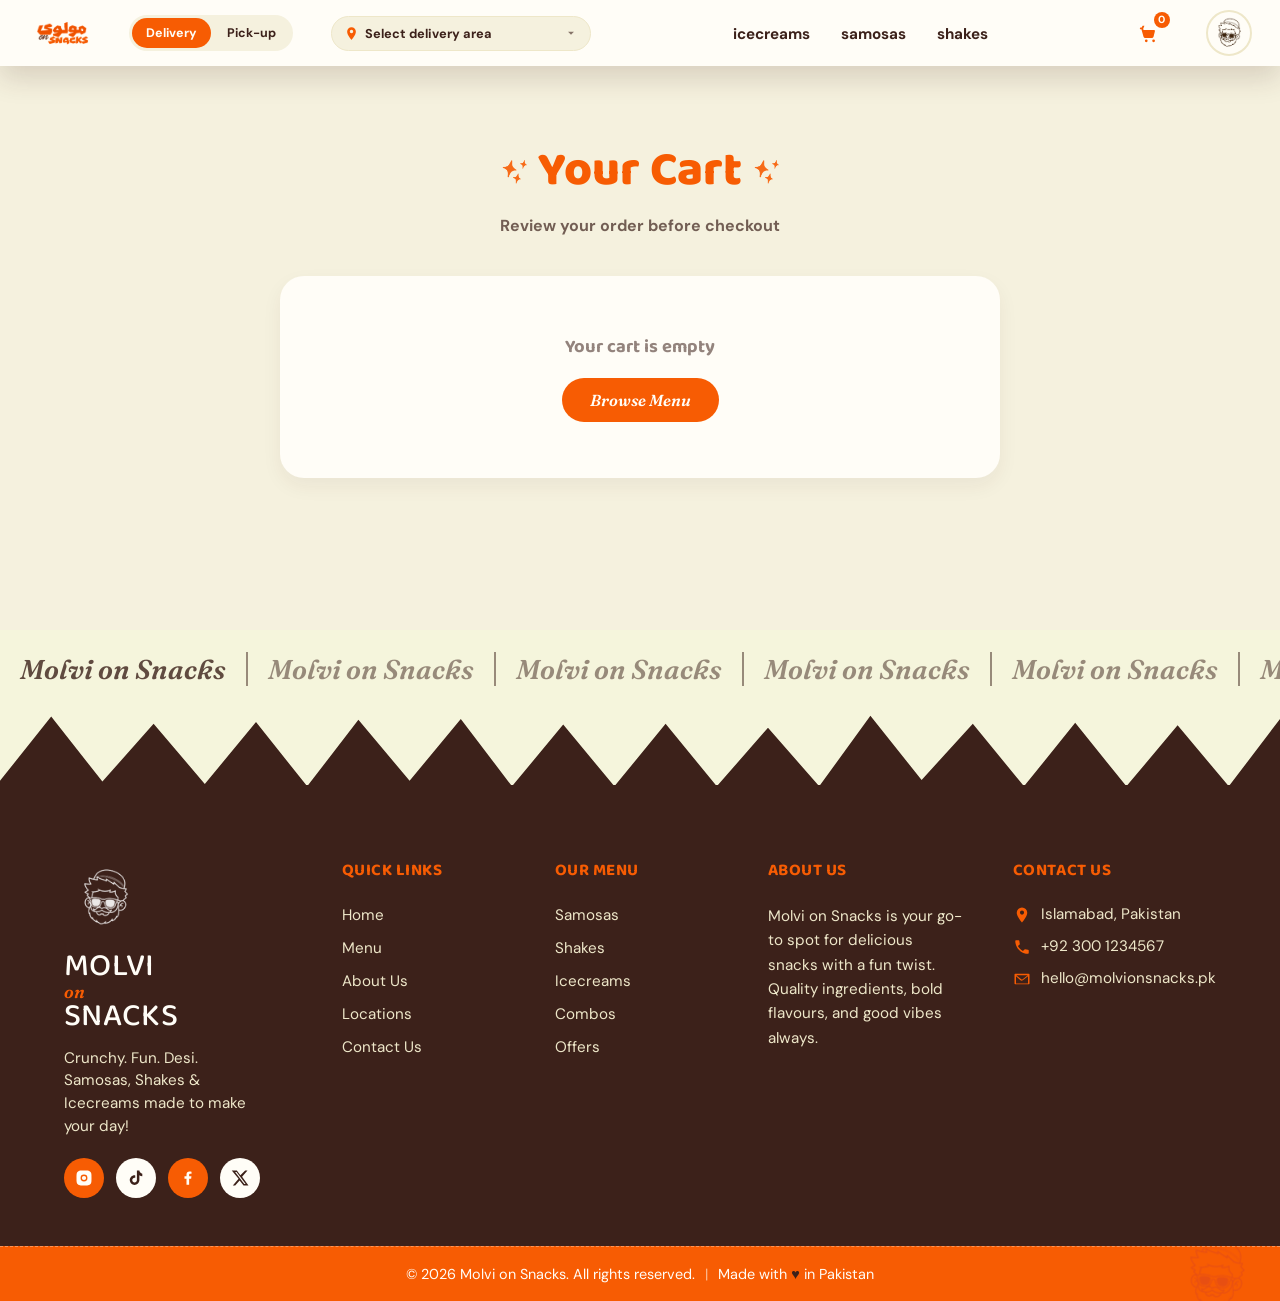
==== commit 0302219f: "Redesign nav: Delivery/Pick-up toggle + delivery-area picker - Adds a Delivery/Pick-up pill toggle a" ====
--- a/cart.html
+++ b/cart.html
@@ -15,8 +15,32 @@
   <a href="index.html#hero" class="site-nav-logo">
     <img src="assets/images/navbar-logo.png" alt="Molvi on Snacks">
   </a>
+
+  <div class="site-nav-order-toggle" role="group" aria-label="Order type">
+    <button type="button" class="site-nav-toggle-btn is-active" data-order-type="delivery">Delivery</button>
+    <button type="button" class="site-nav-toggle-btn" data-order-type="pickup">Pick-up</button>
+  </div>
+
+  <div class="site-nav-location" id="site-nav-location">
+    <button type="button" class="site-nav-location-btn" id="site-nav-location-btn" aria-haspopup="true" aria-expanded="false">
+      <svg viewBox="0 0 24 24" aria-hidden="true"><path d="M12 2a7 7 0 0 0-7 7c0 5.25 7 13 7 13s7-7.75 7-13a7 7 0 0 0-7-7zm0 9.5A2.5 2.5 0 1 1 12 6a2.5 2.5 0 0 1 0 5.5z"/></svg>
+      <span id="site-nav-location-label">Select delivery area</span>
+      <svg viewBox="0 0 24 24" aria-hidden="true"><path d="M7 10l5 5 5-5z"/></svg>
+    </button>
+
+    <div class="site-nav-location-panel" id="site-nav-location-panel" hidden>
+      <div class="site-nav-location-search">
+        <input type="text" id="site-nav-location-search" placeholder="Search Islamabad area..." autocomplete="off">
+      </div>
+      <div class="site-nav-location-map" id="site-nav-location-map" aria-hidden="true">
+        <div class="site-nav-location-map-grid"></div>
+        <div class="site-nav-location-pin" id="site-nav-location-pin" hidden>📍</div>
+      </div>
+      <ul class="site-nav-location-list" id="site-nav-location-list"></ul>
+    </div>
+  </div>
+
   <ul class="site-nav-links">
-    <li><a href="index.html#hero">home</a></li>
     <li><a href="index.html#next-page">icecreams</a></li>
     <li><a href="index.html#samosas">samosas</a></li>
     <li><a href="index.html#shakes">shakes</a></li>
--- a/css/style.css
+++ b/css/style.css
@@ -67,6 +67,163 @@
 .site-nav-logo{ flex: 0 0 auto; }
 .site-nav-logo img{ height: clamp(30px, 4vw, 38px); width: auto; }
 
+/* Delivery / Pick-up toggle — a two-pill switch sitting right after
+   the logo, mirroring the reference ordering flow. */
+.site-nav-order-toggle{
+  flex: 0 0 auto;
+  display: flex;
+  align-items: center;
+  gap: 2px;
+  background: var(--cream);
+  border-radius: 999px;
+  padding: 3px;
+}
+.site-nav-toggle-btn{
+  border: none;
+  background: transparent;
+  padding: 7px 14px;
+  border-radius: 999px;
+  font-family: var(--font-body);
+  font-size: .78rem;
+  font-weight: 700;
+  color: var(--brown-deep);
+  cursor: pointer;
+  white-space: nowrap;
+  transition: background-color .2s var(--ease-out), color .2s var(--ease-out);
+}
+.site-nav-toggle-btn.is-active{ background: var(--orange); color: var(--white); }
+
+/* Delivery-area picker — a button that opens a small dropdown panel
+   with a search field, a decorative "map" (a stylised grid with a
+   pin, not a live map — no external map service is wired up) and a
+   filterable list of Islamabad sectors/areas. */
+.site-nav-location{
+  position: relative;
+  flex: 1 1 200px;
+  min-width: 0;
+  max-width: 260px;
+}
+.site-nav-location-btn{
+  display: flex;
+  align-items: center;
+  gap: 6px;
+  width: 100%;
+  border: 1.5px solid var(--cream-deep);
+  background: var(--cream);
+  border-radius: 999px;
+  padding: 8px 12px;
+  font-family: var(--font-body);
+  font-size: .8rem;
+  font-weight: 600;
+  color: var(--brown-deep);
+  cursor: pointer;
+  transition: border-color .2s var(--ease-out);
+}
+.site-nav-location-btn svg:first-child{ flex: none; width: 15px; height: 15px; fill: var(--orange); }
+.site-nav-location-btn span{
+  flex: 1 1 auto;
+  min-width: 0;
+  overflow: hidden;
+  text-overflow: ellipsis;
+  white-space: nowrap;
+  text-align: left;
+}
+.site-nav-location-btn svg:last-child{
+  flex: none;
+  width: 14px;
+  height: 14px;
+  fill: var(--brown-deep);
+  opacity: .6;
+  transition: transform .2s var(--ease-out);
+}
+.site-nav-location.is-open .site-nav-location-btn{ border-color: var(--orange); }
+.site-nav-location.is-open .site-nav-location-btn svg:last-child{ transform: rotate(180deg); }
+
+.site-nav-location-panel{
+  position: absolute;
+  top: calc(100% + 10px);
+  left: 0;
+  width: min(360px, 88vw);
+  background: var(--white);
+  border-radius: 20px;
+  box-shadow: 0 20px 45px rgba(60, 33, 26, .25);
+  padding: 16px;
+  z-index: 60;
+}
+.site-nav-location-panel[hidden]{ display: none; }
+
+.site-nav-location-search input{
+  width: 100%;
+  border-radius: 12px;
+  border: 1.5px solid rgba(60, 33, 26, .15);
+  padding: 9px 12px;
+  font-family: var(--font-body);
+  font-size: .88rem;
+  color: var(--brown-deep);
+  background: var(--cream);
+  margin-bottom: 12px;
+}
+.site-nav-location-search input:focus{ outline: 2px solid var(--orange); outline-offset: 1px; }
+
+.site-nav-location-map{
+  position: relative;
+  height: 120px;
+  border-radius: 14px;
+  overflow: hidden;
+  margin-bottom: 12px;
+  background: linear-gradient(135deg, #eef1e4, #e2e9d4);
+}
+.site-nav-location-map-grid{
+  position: absolute;
+  inset: 0;
+  background-image:
+    repeating-linear-gradient(0deg, rgba(107, 63, 46, .14) 0 1px, transparent 1px 24px),
+    repeating-linear-gradient(90deg, rgba(107, 63, 46, .14) 0 1px, transparent 1px 24px);
+}
+.site-nav-location-pin{
+  position: absolute;
+  transform: translate(-50%, -100%);
+  font-size: 1.4rem;
+  filter: drop-shadow(0 3px 4px rgba(0, 0, 0, .3));
+  transition: top .35s var(--ease-out), left .35s var(--ease-out);
+}
+.site-nav-location-pin[hidden]{ display: none; }
+
+.site-nav-location-list{
+  list-style: none;
+  margin: 0;
+  padding: 0;
+  max-height: 180px;
+  overflow-y: auto;
+  display: flex;
+  flex-direction: column;
+  gap: 2px;
+}
+.site-nav-location-list li button{
+  display: block;
+  width: 100%;
+  text-align: left;
+  border: none;
+  background: none;
+  padding: 8px 10px;
+  border-radius: 10px;
+  font-family: var(--font-body);
+  font-size: .88rem;
+  font-weight: 600;
+  color: var(--brown-deep);
+  cursor: pointer;
+  transition: background-color .15s var(--ease-out);
+}
+.site-nav-location-list li button:hover{ background: var(--cream); }
+.site-nav-location-list li button.is-selected{ background: var(--orange); color: var(--white); }
+.site-nav-location-empty{
+  padding: 10px;
+  text-align: center;
+  color: var(--brown-deep);
+  opacity: .6;
+  font-size: .85rem;
+}
+
 .site-nav-links{
   display: flex;
   align-items: center;
@@ -96,17 +253,35 @@
   object-fit: cover;
 }
 
-/* Mobile — logo and mascot shrink further, and the links scroll
-   horizontally (rather than wrapping/overflowing) starting right
-   after the logo, so they read close to the navbar, not adrift
-   in the middle of it. */
+/* Tablet — the Delivery/Pick-up toggle is the first thing to go,
+   since the location picker (which matters more) needs the room. */
+@media (max-width: 960px){
+  .site-nav-order-toggle{ display: none; }
+  .site-nav-location{ flex: 1 1 160px; max-width: 220px; }
+}
+
+/* Mobile — logo and mascot shrink further, the location button
+   collapses to just its pin icon, and the links scroll horizontally
+   (rather than wrapping/overflowing) starting right after it, so
+   they read close to the navbar, not adrift in the middle of it. */
 @media (max-width: 700px){
   .site-nav{
-    gap: 10px;
+    gap: 8px;
     padding: 8px clamp(10px, 4vw, 18px);
     margin-top: 10px;
   }
   .site-nav-logo img{ height: 24px; }
+  .site-nav-location{ flex: 0 0 auto; max-width: none; }
+  .site-nav-location-btn{ width: 38px; height: 38px; padding: 0; justify-content: center; border-radius: 50%; }
+  .site-nav-location-btn span,
+  .site-nav-location-btn svg:last-child{ display: none; }
+  .site-nav-location-panel{
+    position: fixed;
+    top: 64px;
+    left: 12px;
+    right: 12px;
+    width: auto;
+  }
   .site-nav-links{
     justify-content: flex-start;
     gap: 12px;
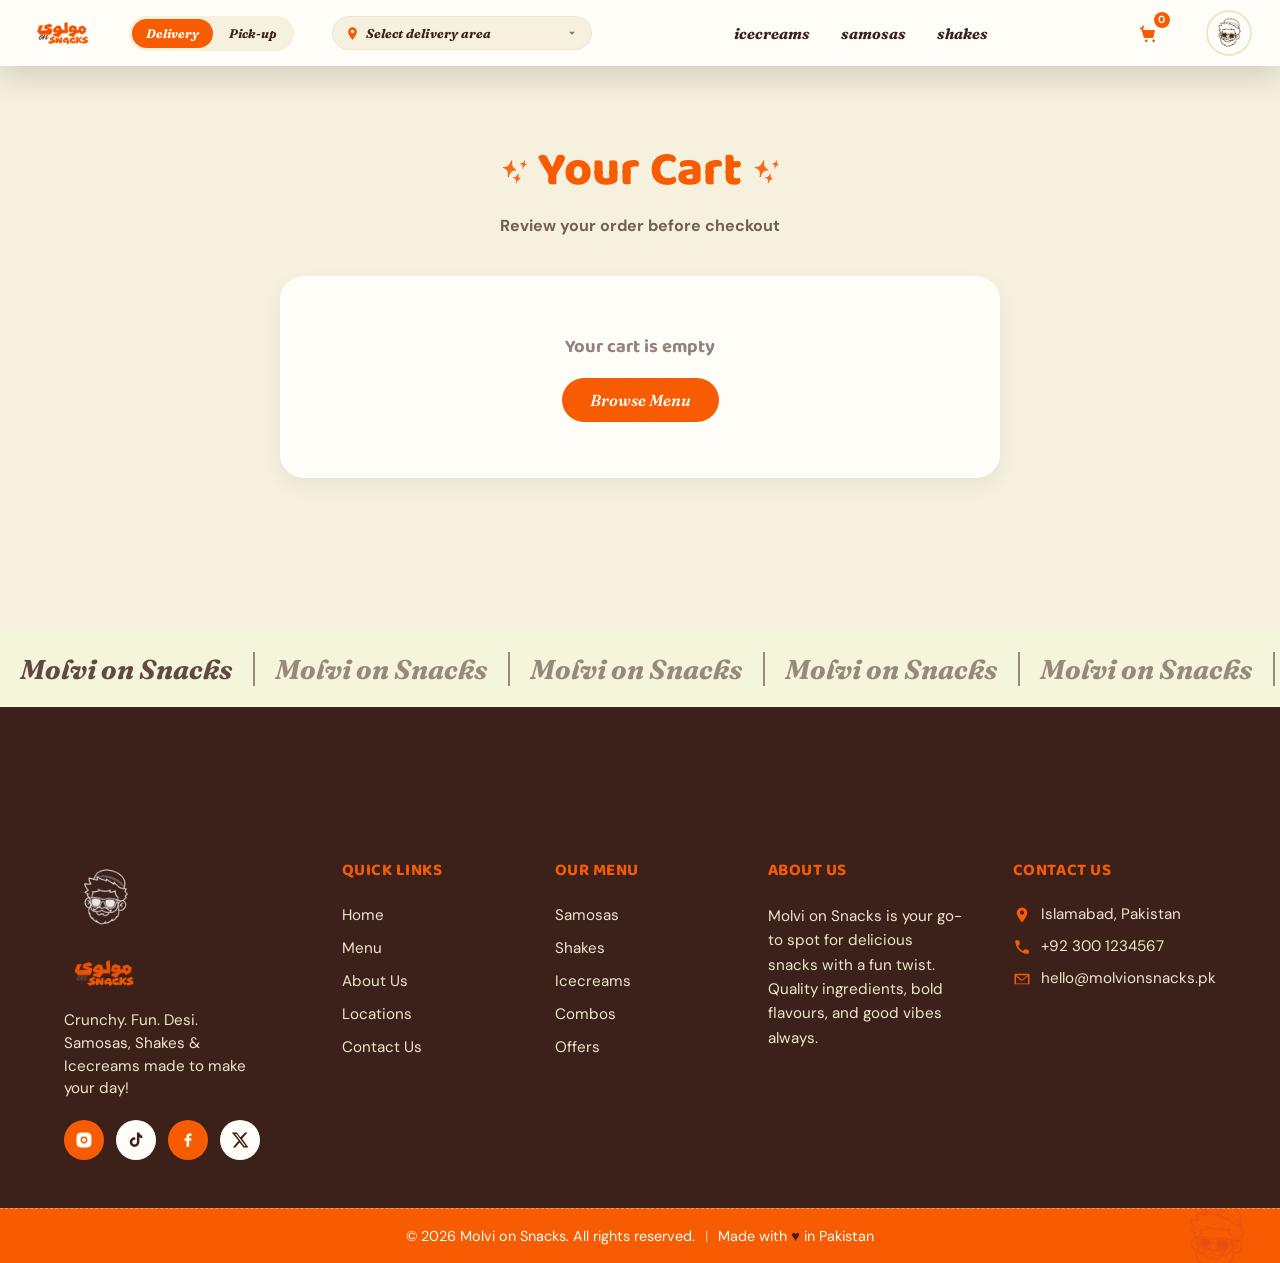
==== commit 2616332e: "Wavy shakes transition, flat footer crest, footer logo image - Replaced the shakes section's jagged " ====
--- a/cart.html
+++ b/cart.html
@@ -29,8 +29,9 @@
     </button>
 
     <div class="site-nav-location-panel" id="site-nav-location-panel" hidden>
+      <button type="button" class="site-nav-location-close" id="site-nav-location-close" aria-label="Close">&times;</button>
       <div class="site-nav-location-search">
-        <input type="text" id="site-nav-location-search" placeholder="Search Islamabad area..." autocomplete="off">
+        <input type="text" id="site-nav-location-search" placeholder="Search Islamabad area..." autocomplete="off" name="molvi-area-query">
       </div>
       <div class="site-nav-location-map" id="site-nav-location-map" aria-hidden="true">
         <div class="site-nav-location-map-grid"></div>
@@ -115,7 +116,7 @@
   <div class="site-footer-main">
     <div class="site-footer-brand">
       <img class="site-footer-mascot" src="assets/images/navbar-mascot.png" alt="">
-      <p class="site-footer-wordmark">MOLVI<span>on</span>SNACKS</p>
+      <img class="site-footer-logo" src="assets/images/navbar-logo.png" alt="Molvi on Snacks">
       <p class="site-footer-tagline">Crunchy. Fun. Desi.<br>Samosas, Shakes &amp; Icecreams made to make your day!</p>
       <ul class="site-footer-socials">
         <li><a href="#" aria-label="Instagram" class="site-footer-social site-footer-social--fill"><svg viewBox="0 0 24 24"><path d="M12 2c2.717 0 3.056.01 4.122.06 1.065.05 1.79.217 2.428.465.66.254 1.216.598 1.772 1.153a4.908 4.908 0 0 1 1.153 1.772c.247.637.415 1.363.465 2.428.047 1.066.06 1.405.06 4.122 0 2.717-.01 3.056-.06 4.122-.05 1.065-.218 1.79-.465 2.428a4.883 4.883 0 0 1-1.153 1.772 4.915 4.915 0 0 1-1.772 1.153c-.637.247-1.363.415-2.428.465-1.066.047-1.405.06-4.122.06-2.717 0-3.056-.01-4.122-.06-1.065-.05-1.79-.218-2.428-.465a4.89 4.89 0 0 1-1.772-1.153 4.904 4.904 0 0 1-1.153-1.772c-.248-.637-.415-1.363-.465-2.428C2.013 15.056 2 14.717 2 12c0-2.717.01-3.056.06-4.122.05-1.066.217-1.79.465-2.428a4.88 4.88 0 0 1 1.153-1.772A4.897 4.897 0 0 1 5.45 2.525c.638-.248 1.362-.415 2.428-.465C8.944 2.013 9.283 2 12 2zm0 5.398a4.6 4.6 0 1 0 0 9.2 4.6 4.6 0 0 0 0-9.2zm0 1.8a2.8 2.8 0 1 1 0 5.6 2.8 2.8 0 0 1 0-5.6zm5.9-1.98a1.08 1.08 0 1 1-2.16 0 1.08 1.08 0 0 1 2.16 0z"/></svg></a></li>
--- a/css/style.css
+++ b/css/style.css
@@ -83,7 +83,8 @@
   background: transparent;
   padding: 7px 14px;
   border-radius: 999px;
-  font-family: var(--font-body);
+  font-family: var(--font-display);
+  font-style: italic;
   font-size: .78rem;
   font-weight: 700;
   color: var(--brown-deep);
@@ -112,9 +113,10 @@
   background: var(--cream);
   border-radius: 999px;
   padding: 8px 12px;
-  font-family: var(--font-body);
+  font-family: var(--font-display);
+  font-style: italic;
   font-size: .8rem;
-  font-weight: 600;
+  font-weight: 700;
   color: var(--brown-deep);
   cursor: pointer;
   transition: border-color .2s var(--ease-out);
@@ -150,6 +152,24 @@
   padding: 16px;
   z-index: 60;
 }
+.site-nav-location-close{
+  position: absolute;
+  top: 10px;
+  right: 10px;
+  width: 26px;
+  height: 26px;
+  border-radius: 50%;
+  border: none;
+  background: var(--cream);
+  color: var(--brown-deep);
+  font-size: 1rem;
+  line-height: 1;
+  cursor: pointer;
+  display: flex;
+  align-items: center;
+  justify-content: center;
+}
+.site-nav-location-close:hover{ background: var(--cream-deep); }
 .site-nav-location-panel[hidden]{ display: none; }
 
 .site-nav-location-search input{
@@ -234,8 +254,10 @@
   min-width: 0;
 }
 .site-nav-links a{
+  font-family: var(--font-display);
+  font-style: italic;
   font-size: .95rem;
-  font-weight: 600;
+  font-weight: 700;
   color: var(--brown-deep);
   text-transform: lowercase;
   white-space: nowrap;
@@ -518,7 +540,8 @@
   margin: 0;
   text-align: center;
   font-family: var(--font-display);
-  font-weight: 600;
+  font-style: italic;
+  font-weight: 700;
   font-size: clamp(.82rem, 1.5vw, 1.05rem);
   color: var(--brown-deep);
   opacity: 0;
@@ -804,7 +827,8 @@
   margin: 0;
   text-align: center;
   font-family: var(--font-display);
-  font-weight: 600;
+  font-style: italic;
+  font-weight: 700;
   font-size: clamp(.82rem, 1.5vw, 1.05rem);
   color: var(--brown-deep);
   opacity: 0;
@@ -969,7 +993,8 @@
   margin: 0;
   text-align: center;
   font-family: var(--font-display);
-  font-weight: 600;
+  font-style: italic;
+  font-weight: 700;
   font-size: clamp(.82rem, 1.5vw, 1.05rem);
   color: var(--white);
   opacity: 0;
@@ -1044,18 +1069,27 @@
 
 /* =========================================================
    Shakes transition — the orange shakes background eases into a
-   checkerboard band via a jagged brown crest (same silhouette
-   language as the icecream footer's drip edge, built with a
-   clip-path zigzag instead of traced artwork).
+   checkerboard band via a scalloped wave, the same shape and size
+   as the hero's closing wave but flipped so the scallops read as
+   the orange dipping down into the crest below, rather than rising
+   up into the section above.
    ========================================================= */
 .shakes-transition{
   background: var(--orange);
 }
-.shakes-transition-crest{
-  height: clamp(56px, 7.4vw, 96px);
+.shakes-transition-wave{
+  position: relative;
+  height: clamp(34px, 6vw, 62px);
   background: var(--brown-deep);
-  clip-path: polygon(0% 100%, 0.0% 96%, 4.0% 12%, 8.0% 100%, 12.0% 13%, 16.0% 100%, 20.0% 24%, 24.0% 100%, 28.0% 22%, 32.0% 98%, 36.0% 13%, 40.0% 100%, 44.0% 10%, 48.0% 100%, 52.0% 23%, 56.0% 92%, 60.0% 24%, 64.0% 100%, 68.0% 17%, 72.0% 95%, 76.0% 20%, 80.0% 92%, 84.0% 10%, 88.0% 92%, 92.0% 10%, 96.0% 100%, 100.0% 16%, 100% 100%);
-}
+  overflow: hidden;
+}
+.shakes-transition-wave svg{
+  width: 100%;
+  height: 100%;
+  display: block;
+  transform: scaleY(-1);
+}
+.shakes-transition-wave path{ fill: var(--orange); }
 .shakes-transition-checker{
   height: clamp(64px, 8.6vw, 112px);
   margin-top: -1px;
@@ -1090,7 +1124,7 @@
   padding: 0 1.6vw;
   font-family: var(--font-display);
   font-style: italic;
-  font-weight: 600;
+  font-weight: 700;
   font-size: clamp(1.1rem, 2.4vw, 1.7rem);
   color: var(--brown-deep);
   opacity: .8;
@@ -1105,11 +1139,12 @@
   to{ transform: translateX(-50%); }
 }
 
+/* flat brown bar easing the cream marquee into the footer — no
+   zigzag/wave here, just a plain solid transition. */
 .footer-crest{
   height: clamp(48px, 6.2vw, 84px);
   margin-top: -1px;
   background: var(--brown-deep);
-  clip-path: polygon(0% 100%, 0.0% 93%, 4.0% 12%, 8.0% 94%, 12.0% 21%, 16.0% 97%, 20.0% 19%, 24.0% 100%, 28.0% 16%, 32.0% 93%, 36.0% 15%, 40.0% 100%, 44.0% 22%, 48.0% 100%, 52.0% 21%, 56.0% 100%, 60.0% 26%, 64.0% 100%, 68.0% 11%, 72.0% 92%, 76.0% 21%, 80.0% 100%, 84.0% 20%, 88.0% 100%, 92.0% 23%, 96.0% 100%, 100.0% 15%, 100% 100%);
 }
 
 /* =========================================================
@@ -1138,22 +1173,11 @@
   opacity: .9;
   filter: brightness(0) invert(1);
 }
-.site-footer-wordmark{
+.site-footer-logo{
+  display: block;
+  height: clamp(34px, 4vw, 44px);
+  width: auto;
   margin: 0 0 14px;
-  font-family: var(--font-accent);
-  font-size: clamp(1.5rem, 2.6vw, 2rem);
-  line-height: 1;
-  letter-spacing: .01em;
-  color: var(--white);
-}
-.site-footer-wordmark span{
-  display: block;
-  color: var(--orange);
-  font-family: var(--font-display);
-  font-style: italic;
-  font-weight: 600;
-  font-size: .55em;
-  text-transform: none;
 }
 .site-footer-tagline{
   margin: 0 0 20px;
@@ -1429,7 +1453,8 @@
 .menu-modal-item-info{ flex: 1 1 auto; min-width: 0; }
 .menu-modal-item-name{
   margin: 0 0 2px;
-  font-family: var(--font-accent);
+  font-family: var(--font-display);
+  font-style: italic;
   font-weight: 700;
   font-size: 1.02rem;
   color: var(--brown-deep);
@@ -1640,7 +1665,8 @@
 .cart-item-tag--shakes{ background: #6b3f2e; }
 .cart-item-name{
   margin: 0 0 2px;
-  font-family: var(--font-accent);
+  font-family: var(--font-display);
+  font-style: italic;
   font-weight: 700;
   font-size: 1.02rem;
   color: var(--brown-deep);
@@ -1960,6 +1986,11 @@
   font-size: .88rem;
   opacity: .9;
 }
+.checkout-summary-item span:first-child{
+  font-family: var(--font-display);
+  font-style: italic;
+  font-weight: 700;
+}
 .checkout-summary .cart-summary-row{ opacity: .85; }
 .checkout-summary .cart-summary-row--total{ opacity: 1; }
 
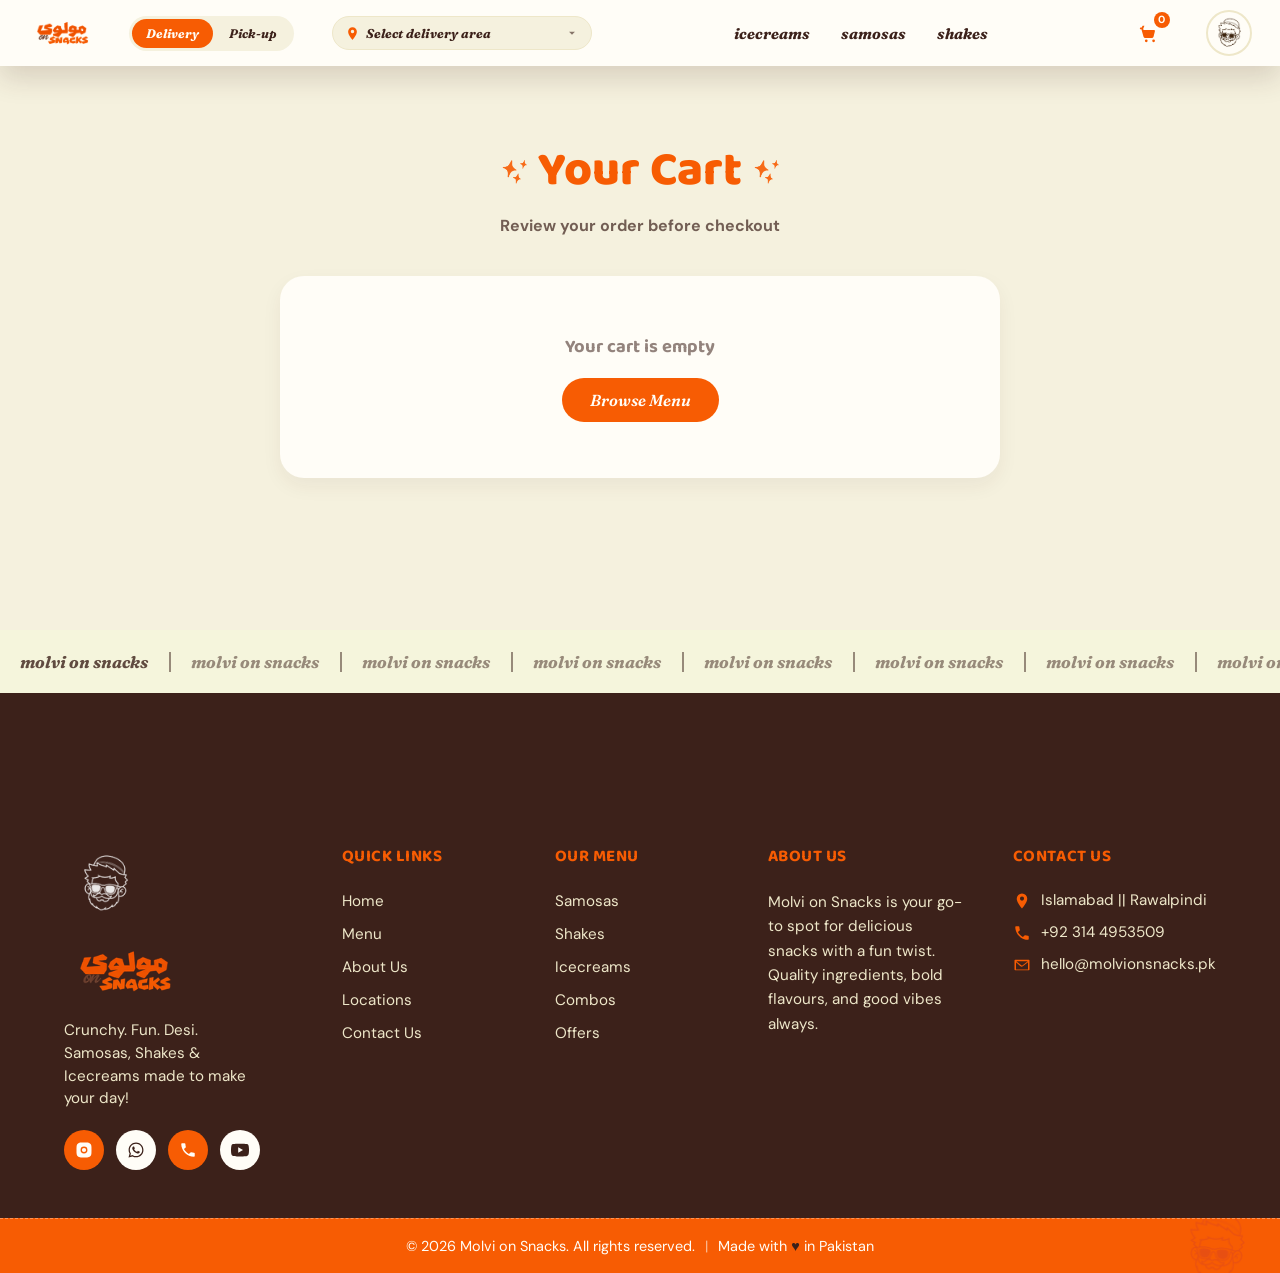
==== commit 938cefdd: "Real footer contact links: Instagram, WhatsApp, phone, YouTube Replaced the placeholder TikTok/Faceb" ====
--- a/cart.html
+++ b/cart.html
@@ -119,10 +119,10 @@
       <img class="site-footer-logo" src="assets/images/navbar-logo.png" alt="Molvi on Snacks">
       <p class="site-footer-tagline">Crunchy. Fun. Desi.<br>Samosas, Shakes &amp; Icecreams made to make your day!</p>
       <ul class="site-footer-socials">
-        <li><a href="#" aria-label="Instagram" class="site-footer-social site-footer-social--fill"><svg viewBox="0 0 24 24"><path d="M12 2c2.717 0 3.056.01 4.122.06 1.065.05 1.79.217 2.428.465.66.254 1.216.598 1.772 1.153a4.908 4.908 0 0 1 1.153 1.772c.247.637.415 1.363.465 2.428.047 1.066.06 1.405.06 4.122 0 2.717-.01 3.056-.06 4.122-.05 1.065-.218 1.79-.465 2.428a4.883 4.883 0 0 1-1.153 1.772 4.915 4.915 0 0 1-1.772 1.153c-.637.247-1.363.415-2.428.465-1.066.047-1.405.06-4.122.06-2.717 0-3.056-.01-4.122-.06-1.065-.05-1.79-.218-2.428-.465a4.89 4.89 0 0 1-1.772-1.153 4.904 4.904 0 0 1-1.153-1.772c-.248-.637-.415-1.363-.465-2.428C2.013 15.056 2 14.717 2 12c0-2.717.01-3.056.06-4.122.05-1.066.217-1.79.465-2.428a4.88 4.88 0 0 1 1.153-1.772A4.897 4.897 0 0 1 5.45 2.525c.638-.248 1.362-.415 2.428-.465C8.944 2.013 9.283 2 12 2zm0 5.398a4.6 4.6 0 1 0 0 9.2 4.6 4.6 0 0 0 0-9.2zm0 1.8a2.8 2.8 0 1 1 0 5.6 2.8 2.8 0 0 1 0-5.6zm5.9-1.98a1.08 1.08 0 1 1-2.16 0 1.08 1.08 0 0 1 2.16 0z"/></svg></a></li>
-        <li><a href="#" aria-label="TikTok" class="site-footer-social"><svg viewBox="0 0 24 24"><path d="M16.5 2c.3 2.1 1.8 3.9 3.9 4.4v3.2c-1.4-.1-2.7-.6-3.9-1.4v6.6c0 3.5-2.9 6.4-6.4 6.4S3.7 18.3 3.7 14.8s2.9-6.4 6.4-6.4c.3 0 .6 0 .9.1v3.3c-.3-.1-.6-.1-.9-.1-1.7 0-3.1 1.4-3.1 3.1s1.4 3.1 3.1 3.1 3.1-1.4 3.1-3.1V2h3.3z"/></svg></a></li>
-        <li><a href="#" aria-label="Facebook" class="site-footer-social site-footer-social--fill"><svg viewBox="0 0 24 24"><path d="M13.5 21v-8.1h2.7l.4-3.1h-3.1V7.8c0-.9.2-1.5 1.6-1.5h1.6V3.5C15.9 3.4 15 3.3 13.9 3.3c-2.3 0-3.9 1.4-3.9 4v2.5H7.3v3.1H10V21h3.5z"/></svg></a></li>
-        <li><a href="#" aria-label="X" class="site-footer-social"><svg viewBox="0 0 24 24"><path d="M18.9 2H22l-7.2 8.3L23.3 22h-6.6l-5.2-6.8L5.6 22H2.4l7.7-8.9L1 2h6.8l4.7 6.2L18.9 2zm-1.2 18h1.8L7.4 3.9H5.5L17.7 20z"/></svg></a></li>
+        <li><a href="https://www.instagram.com/molvionsnacks" target="_blank" rel="noopener" aria-label="Instagram" class="site-footer-social site-footer-social--fill"><svg viewBox="0 0 24 24"><path d="M12 2c2.717 0 3.056.01 4.122.06 1.065.05 1.79.217 2.428.465.66.254 1.216.598 1.772 1.153a4.908 4.908 0 0 1 1.153 1.772c.247.637.415 1.363.465 2.428.047 1.066.06 1.405.06 4.122 0 2.717-.01 3.056-.06 4.122-.05 1.065-.218 1.79-.465 2.428a4.883 4.883 0 0 1-1.153 1.772 4.915 4.915 0 0 1-1.772 1.153c-.637.247-1.363.415-2.428.465-1.066.047-1.405.06-4.122.06-2.717 0-3.056-.01-4.122-.06-1.065-.05-1.79-.218-2.428-.465a4.89 4.89 0 0 1-1.772-1.153 4.904 4.904 0 0 1-1.153-1.772c-.248-.637-.415-1.363-.465-2.428C2.013 15.056 2 14.717 2 12c0-2.717.01-3.056.06-4.122.05-1.066.217-1.79.465-2.428a4.88 4.88 0 0 1 1.153-1.772A4.897 4.897 0 0 1 5.45 2.525c.638-.248 1.362-.415 2.428-.465C8.944 2.013 9.283 2 12 2zm0 5.398a4.6 4.6 0 1 0 0 9.2 4.6 4.6 0 0 0 0-9.2zm0 1.8a2.8 2.8 0 1 1 0 5.6 2.8 2.8 0 0 1 0-5.6zm5.9-1.98a1.08 1.08 0 1 1-2.16 0 1.08 1.08 0 0 1 2.16 0z"/></svg></a></li>
+        <li><a href="https://wa.me/923144953509" target="_blank" rel="noopener" aria-label="WhatsApp" class="site-footer-social"><svg viewBox="0 0 24 24"><path d="M12.04 2C6.58 2 2.13 6.45 2.13 11.91c0 1.75.46 3.39 1.32 4.84L2 22l5.35-1.42a9.9 9.9 0 0 0 4.69 1.19h.01c5.46 0 9.9-4.45 9.9-9.91C21.95 6.45 17.5 2 12.04 2zm0 18.15h-.01a8.2 8.2 0 0 1-4.19-1.15l-.3-.18-3.12.82.83-3.04-.2-.31a8.18 8.18 0 0 1-1.26-4.38c0-4.54 3.7-8.24 8.25-8.24 4.55 0 8.24 3.7 8.24 8.24 0 4.55-3.69 8.24-8.24 8.24zm4.52-6.16c-.25-.12-1.47-.72-1.7-.81-.23-.08-.39-.12-.56.13-.17.25-.64.81-.78.97-.14.17-.29.19-.54.06-.25-.12-1.04-.38-1.98-1.22-.73-.65-1.23-1.46-1.37-1.71-.14-.25-.02-.38.11-.51.11-.11.25-.29.37-.43.12-.14.16-.25.25-.41.08-.17.04-.31-.02-.43-.06-.12-.56-1.35-.77-1.85-.2-.48-.41-.42-.56-.42h-.48c-.17 0-.43.06-.66.31-.23.25-.86.85-.86 2.07 0 1.22.89 2.4 1.01 2.56.12.17 1.75 2.67 4.24 3.74.59.26 1.06.41 1.42.53.6.19 1.14.16 1.57.1.48-.07 1.47-.6 1.68-1.18.21-.58.21-1.08.15-1.18-.06-.1-.23-.16-.48-.28z"/></svg></a></li>
+        <li><a href="tel:+923144953509" aria-label="Call us" class="site-footer-social site-footer-social--fill"><svg viewBox="0 0 24 24"><path d="M6.6 10.8c1.4 2.8 3.8 5.2 6.6 6.6l2.2-2.2c.3-.3.7-.4 1-.2 1.1.4 2.3.6 3.6.6.6 0 1 .4 1 1V20c0 .6-.4 1-1 1C10.9 21 3 13.1 3 4c0-.6.4-1 1-1h3.5c.6 0 1 .4 1 1 0 1.2.2 2.4.6 3.6.1.4 0 .8-.2 1L6.6 10.8z"/></svg></a></li>
+        <li><a href="https://youtu.be/DoNTEt5aqmM?si=8hVHzoDnRiLbcqAE" target="_blank" rel="noopener" aria-label="YouTube" class="site-footer-social"><svg viewBox="0 0 24 24"><path d="M23.5 6.2a3 3 0 0 0-2.1-2.1C19.6 3.5 12 3.5 12 3.5s-7.6 0-9.4.6A3 3 0 0 0 .5 6.2 31 31 0 0 0 0 12a31 31 0 0 0 .5 5.8 3 3 0 0 0 2.1 2.1c1.8.6 9.4.6 9.4.6s7.6 0 9.4-.6a3 3 0 0 0 2.1-2.1A31 31 0 0 0 24 12a31 31 0 0 0-.5-5.8zM9.6 15.6V8.4l6.4 3.6-6.4 3.6z"/></svg></a></li>
       </ul>
     </div>
 
@@ -156,8 +156,8 @@
     <div class="site-footer-col">
       <h4>Contact Us</h4>
       <ul class="site-footer-contact">
-        <li><svg viewBox="0 0 24 24"><path d="M12 2a7 7 0 0 0-7 7c0 5.25 7 13 7 13s7-7.75 7-13a7 7 0 0 0-7-7zm0 9.5A2.5 2.5 0 1 1 12 6a2.5 2.5 0 0 1 0 5.5z"/></svg>Islamabad, Pakistan</li>
-        <li><svg viewBox="0 0 24 24"><path d="M6.6 10.8c1.4 2.8 3.8 5.2 6.6 6.6l2.2-2.2c.3-.3.7-.4 1-.2 1.1.4 2.3.6 3.6.6.6 0 1 .4 1 1V20c0 .6-.4 1-1 1C10.9 21 3 13.1 3 4c0-.6.4-1 1-1h3.5c.6 0 1 .4 1 1 0 1.2.2 2.4.6 3.6.1.4 0 .8-.2 1L6.6 10.8z"/></svg>+92 300 1234567</li>
+        <li><svg viewBox="0 0 24 24"><path d="M12 2a7 7 0 0 0-7 7c0 5.25 7 13 7 13s7-7.75 7-13a7 7 0 0 0-7-7zm0 9.5A2.5 2.5 0 1 1 12 6a2.5 2.5 0 0 1 0 5.5z"/></svg>Islamabad || Rawalpindi</li>
+        <li><svg viewBox="0 0 24 24"><path d="M6.6 10.8c1.4 2.8 3.8 5.2 6.6 6.6l2.2-2.2c.3-.3.7-.4 1-.2 1.1.4 2.3.6 3.6.6.6 0 1 .4 1 1V20c0 .6-.4 1-1 1C10.9 21 3 13.1 3 4c0-.6.4-1 1-1h3.5c.6 0 1 .4 1 1 0 1.2.2 2.4.6 3.6.1.4 0 .8-.2 1L6.6 10.8z"/></svg>+92 314 4953509</li>
         <li><svg viewBox="0 0 24 24"><path d="M3 5h18a1 1 0 0 1 1 1v12a1 1 0 0 1-1 1H3a1 1 0 0 1-1-1V6a1 1 0 0 1 1-1zm1.4 2 7.1 5.6a1 1 0 0 0 1 0L19.6 7H4.4zM4 8.4V18h16V8.4l-6.9 5.4a3 3 0 0 1-3.2 0L4 8.4z"/></svg>hello@molvionsnacks.pk</li>
       </ul>
     </div>
--- a/css/style.css
+++ b/css/style.css
@@ -1125,7 +1125,8 @@
   font-family: var(--font-display);
   font-style: italic;
   font-weight: 700;
-  font-size: clamp(1.1rem, 2.4vw, 1.7rem);
+  font-size: clamp(.8rem, 1.4vw, 1.05rem);
+  text-transform: lowercase;
   color: var(--brown-deep);
   opacity: .8;
   white-space: nowrap;
@@ -1175,7 +1176,7 @@
 }
 .site-footer-logo{
   display: block;
-  height: clamp(34px, 4vw, 44px);
+  height: clamp(50px, 6vw, 68px);
   width: auto;
   margin: 0 0 14px;
 }
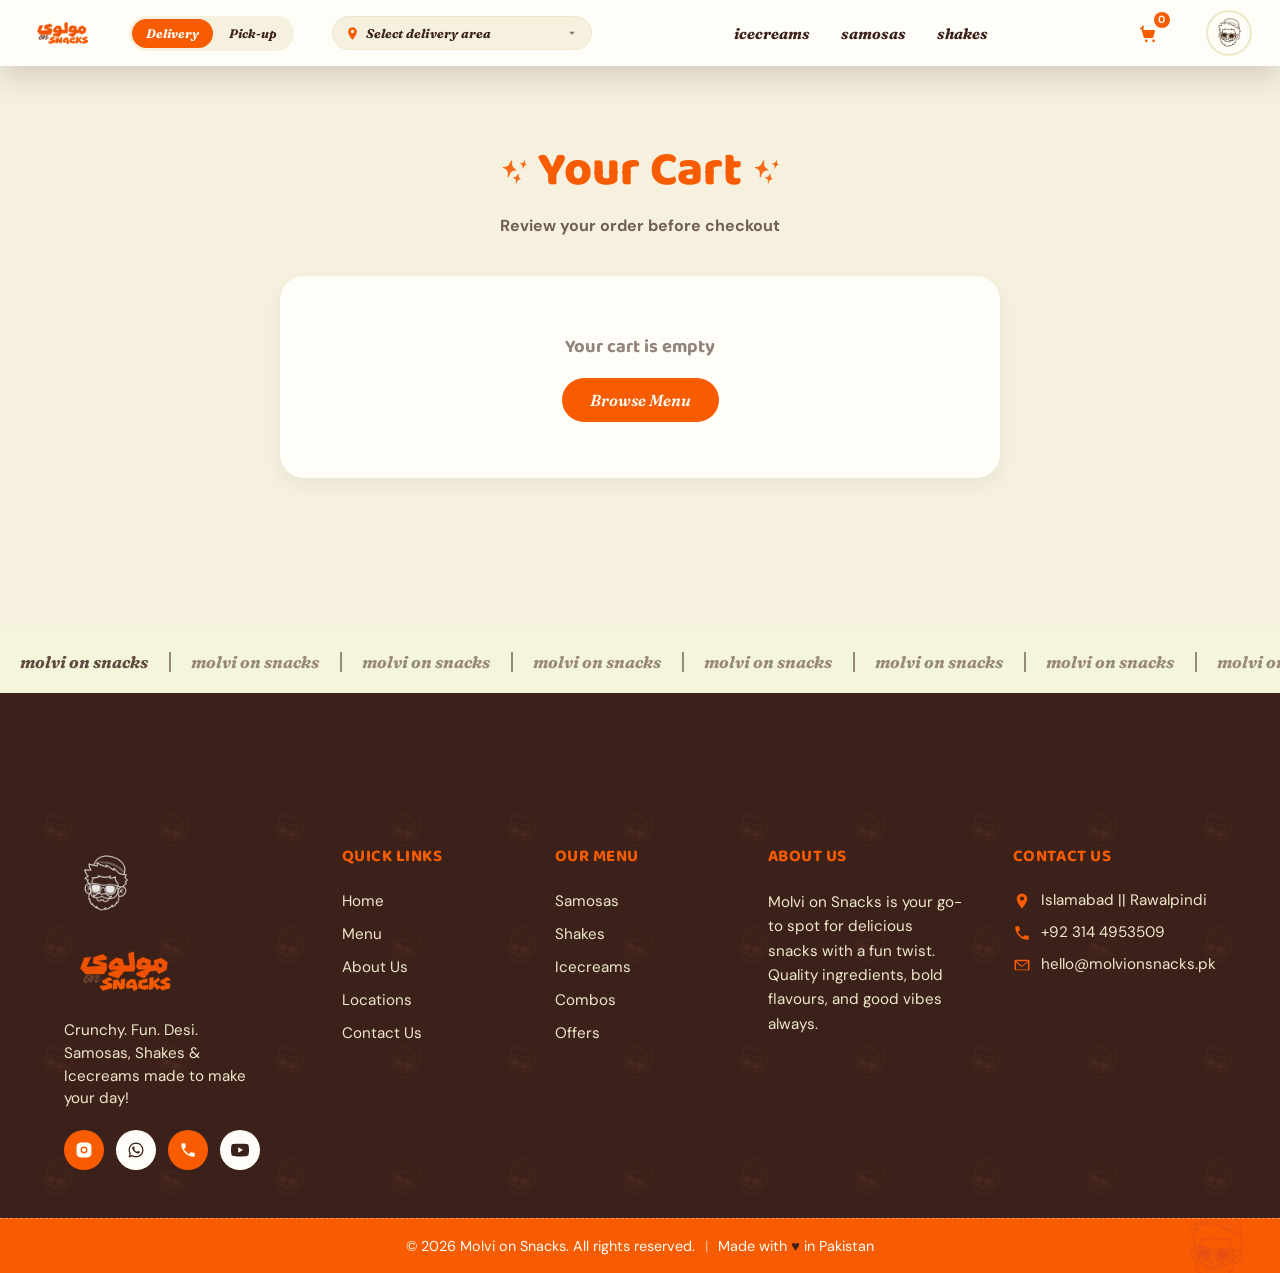
==== commit 38c2adc0: "Add account feature: login, saved addresses, profile, orders The mascot in the navbar now doubles as" ====
--- a/cart.html
+++ b/cart.html
@@ -30,14 +30,40 @@
 
     <div class="site-nav-location-panel" id="site-nav-location-panel" hidden>
       <button type="button" class="site-nav-location-close" id="site-nav-location-close" aria-label="Close">&times;</button>
-      <div class="site-nav-location-search">
-        <input type="text" id="site-nav-location-search" placeholder="Search Islamabad area..." autocomplete="off" name="molvi-area-query">
-      </div>
-      <div class="site-nav-location-map" id="site-nav-location-map" aria-hidden="true">
-        <div class="site-nav-location-map-grid"></div>
-        <div class="site-nav-location-pin" id="site-nav-location-pin" hidden>📍</div>
-      </div>
-      <ul class="site-nav-location-list" id="site-nav-location-list"></ul>
+
+      <div class="site-nav-location-guest" id="site-nav-location-guest">
+        <div class="site-nav-location-search">
+          <input type="text" id="site-nav-location-search" placeholder="Search Islamabad area..." autocomplete="off" name="molvi-area-query">
+        </div>
+        <div class="site-nav-location-map" id="site-nav-location-map" aria-hidden="true">
+          <div class="site-nav-location-map-grid"></div>
+          <div class="site-nav-location-pin" id="site-nav-location-pin" hidden>📍</div>
+        </div>
+        <ul class="site-nav-location-list" id="site-nav-location-list"></ul>
+      </div>
+
+      <div class="site-nav-address-panel" id="site-nav-address-panel" hidden>
+        <ul class="site-nav-address-list" id="site-nav-address-list"></ul>
+        <div class="site-nav-address-form" id="site-nav-address-form-wrap" hidden>
+          <div class="checkout-field">
+            <label for="address-form-label">Label</label>
+            <input type="text" id="address-form-label" placeholder="Home, Work...">
+          </div>
+          <div class="checkout-field">
+            <label for="address-form-line">Address</label>
+            <textarea id="address-form-line" placeholder="House #, street, area"></textarea>
+          </div>
+          <div class="checkout-field">
+            <label for="address-form-city">City</label>
+            <input type="text" id="address-form-city" placeholder="Islamabad" value="Islamabad">
+          </div>
+          <div class="site-nav-address-form-actions">
+            <button type="button" class="site-nav-address-cancel" id="address-form-cancel">Cancel</button>
+            <button type="button" class="site-nav-address-save" id="address-form-save">Save Address</button>
+          </div>
+        </div>
+        <button type="button" class="site-nav-address-add-btn" id="site-nav-address-add-btn">+ Add new address</button>
+      </div>
     </div>
   </div>
 
@@ -50,8 +76,106 @@
     <svg class="site-nav-cart-icon" viewBox="0 0 24 24" aria-hidden="true"><path d="M7 4h-2l-.94 2h-1.06a1 1 0 0 0 0 2h.72l2.3 8.06a2 2 0 0 0 1.92 1.44h7.06a2 2 0 0 0 1.94-1.51l1.5-6a1 1 0 0 0-.97-1.24h-11.4l-.35-1.25a1 1 0 0 0-.02-.06zm2 15a1.5 1.5 0 1 0 0 3 1.5 1.5 0 0 0 0-3zm8 0a1.5 1.5 0 1 0 0 3 1.5 1.5 0 0 0 0-3z"/></svg>
     <span class="cart-badge" id="cart-badge" hidden>0</span>
   </a>
-  <img class="site-nav-mascot" src="assets/images/navbar-mascot.png" alt="">
+  <div class="site-nav-account" id="site-nav-account">
+    <button type="button" class="site-nav-account-btn" id="site-nav-account-btn" aria-haspopup="true" aria-expanded="false">
+      <img class="site-nav-mascot" src="assets/images/navbar-mascot.png" alt="Account">
+    </button>
+    <div class="site-nav-account-menu" id="site-nav-account-menu" hidden>
+      <button type="button" class="site-nav-account-menu-item" data-account-action="orders">My Orders</button>
+      <button type="button" class="site-nav-account-menu-item" data-account-action="addresses">My Addresses</button>
+      <button type="button" class="site-nav-account-menu-item" data-account-action="profile">My Profile</button>
+      <button type="button" class="site-nav-account-menu-item site-nav-account-menu-item--logout" data-account-action="logout">Log out</button>
+    </div>
+  </div>
 </nav>
+
+<!-- ============ ACCOUNT: LOGIN / SIGN UP ============ -->
+<div class="menu-modal account-modal" id="login-modal" data-theme="account" aria-hidden="true">
+  <div class="menu-modal-overlay" data-modal-close></div>
+  <div class="menu-modal-panel account-modal-panel">
+    <button type="button" class="menu-modal-close" data-modal-close aria-label="Close">&times;</button>
+    <div class="menu-modal-drip"></div>
+    <div class="menu-modal-body account-modal-body">
+      <img class="account-modal-mascot" src="assets/images/navbar-mascot.png" alt="">
+      <h2 class="account-modal-title">Welcome to Molvi on Snacks</h2>
+      <p class="account-modal-subtitle">Sign in to save addresses, track orders &amp; earn your rank</p>
+      <form class="checkout-form account-modal-form" id="login-form" novalidate>
+        <div class="checkout-field">
+          <label for="login-name">Full Name</label>
+          <input type="text" id="login-name" required placeholder="Your name">
+        </div>
+        <div class="checkout-field">
+          <label for="login-email">Email</label>
+          <input type="email" id="login-email" required placeholder="you@email.com">
+        </div>
+        <div class="checkout-field">
+          <label for="login-phone">Phone Number</label>
+          <input type="tel" id="login-phone" required placeholder="03xx xxxxxxx">
+        </div>
+        <button type="submit" class="menu-modal-add account-modal-submit"><span class="menu-modal-add-label">Continue</span></button>
+      </form>
+    </div>
+  </div>
+</div>
+
+<!-- ============ ACCOUNT: MY PROFILE ============ -->
+<div class="menu-modal account-modal" id="account-profile-modal" data-theme="account" aria-hidden="true">
+  <div class="menu-modal-overlay" data-modal-close></div>
+  <div class="menu-modal-panel account-modal-panel">
+    <button type="button" class="menu-modal-close" data-modal-close aria-label="Close">&times;</button>
+    <div class="menu-modal-drip"></div>
+    <div class="menu-modal-body account-modal-body">
+      <h2 class="account-modal-title">My Profile</h2>
+
+      <div class="account-profile-view" id="profile-view">
+        <div class="account-profile-rank">
+          <span class="account-profile-rank-label" id="profile-rank">New Snacker</span>
+        </div>
+        <dl class="account-profile-fields">
+          <div><dt>Name</dt><dd id="profile-name">—</dd></div>
+          <div><dt>Email</dt><dd id="profile-email">—</dd></div>
+          <div><dt>Contact</dt><dd id="profile-phone">—</dd></div>
+          <div><dt>Default Address</dt><dd id="profile-address">—</dd></div>
+        </dl>
+        <button type="button" class="account-profile-edit-btn" id="profile-edit-btn">Edit Profile</button>
+        <button type="button" class="account-profile-logout" data-account-action="logout">Log out</button>
+      </div>
+
+      <form class="checkout-form account-modal-form" id="profile-edit-form" hidden novalidate>
+        <div class="checkout-field">
+          <label for="profile-edit-name">Full Name</label>
+          <input type="text" id="profile-edit-name" required>
+        </div>
+        <div class="checkout-field">
+          <label for="profile-edit-email">Email</label>
+          <input type="email" id="profile-edit-email" required>
+        </div>
+        <div class="checkout-field">
+          <label for="profile-edit-phone">Phone Number</label>
+          <input type="tel" id="profile-edit-phone" required>
+        </div>
+        <div class="account-modal-form-actions">
+          <button type="button" class="site-nav-address-cancel" id="profile-edit-cancel">Cancel</button>
+          <button type="submit" class="menu-modal-add"><span class="menu-modal-add-label">Save Changes</span></button>
+        </div>
+      </form>
+    </div>
+  </div>
+</div>
+
+<!-- ============ ACCOUNT: MY ORDERS ============ -->
+<div class="menu-modal account-modal" id="account-orders-modal" data-theme="account" aria-hidden="true">
+  <div class="menu-modal-overlay" data-modal-close></div>
+  <div class="menu-modal-panel account-modal-panel">
+    <button type="button" class="menu-modal-close" data-modal-close aria-label="Close">&times;</button>
+    <div class="menu-modal-drip"></div>
+    <div class="menu-modal-body account-modal-body">
+      <h2 class="account-modal-title">My Orders</h2>
+      <ul class="account-orders-list" id="account-orders-list"></ul>
+      <p class="account-orders-empty" id="account-orders-empty" hidden>No orders yet — your snack history starts with your first order!</p>
+    </div>
+  </div>
+</div>
 
 <!-- ============ CART ============ -->
 <section class="cart-page cart-page--standalone" id="cart">
--- a/css/style.css
+++ b/css/style.css
@@ -273,6 +273,342 @@
   border-radius: 50%;
   border: 2px solid var(--cream-deep);
   object-fit: cover;
+  display: block;
+}
+
+/* Guest vs signed-in address panel — the guest area-picker and the
+   signed-in address list share the same dropdown chrome (button +
+   panel from .site-nav-location above); only one of the two inner
+   panels is ever unhidden, swapped by JS on login/logout. */
+.site-nav-address-list{
+  list-style: none;
+  margin: 0 0 12px;
+  padding: 0;
+  max-height: 220px;
+  overflow-y: auto;
+  display: flex;
+  flex-direction: column;
+  gap: 6px;
+}
+.site-nav-address-item{
+  display: flex;
+  align-items: center;
+  gap: 4px;
+  border-radius: 12px;
+  background: var(--cream);
+}
+.site-nav-address-item.is-default{ background: var(--cream-deep); }
+.site-nav-address-select{
+  flex: 1 1 auto;
+  min-width: 0;
+  text-align: left;
+  border: none;
+  background: none;
+  padding: 9px 10px;
+  cursor: pointer;
+  display: flex;
+  flex-direction: column;
+  gap: 2px;
+}
+.site-nav-address-label{
+  font-family: var(--font-display);
+  font-style: italic;
+  font-weight: 700;
+  font-size: .85rem;
+  color: var(--brown-deep);
+}
+.site-nav-address-label em{
+  font-style: normal;
+  margin-left: 6px;
+  padding: 1px 7px;
+  border-radius: 999px;
+  background: var(--orange);
+  color: var(--white);
+  font-size: .65rem;
+  font-weight: 700;
+  text-transform: uppercase;
+}
+.site-nav-address-line{
+  font-size: .78rem;
+  color: var(--brown-deep);
+  opacity: .75;
+  overflow: hidden;
+  text-overflow: ellipsis;
+  white-space: nowrap;
+}
+.site-nav-address-remove{
+  flex: none;
+  width: 26px;
+  height: 26px;
+  margin-right: 6px;
+  border: none;
+  border-radius: 50%;
+  background: transparent;
+  color: var(--brown-deep);
+  opacity: .5;
+  font-size: 1rem;
+  line-height: 1;
+  cursor: pointer;
+}
+.site-nav-address-remove:hover{ opacity: 1; background: rgba(60, 33, 26, .1); }
+.site-nav-address-empty{
+  padding: 14px 10px;
+  text-align: center;
+  color: var(--brown-deep);
+  opacity: .6;
+  font-size: .85rem;
+}
+
+.site-nav-address-add-btn{
+  display: block;
+  width: 100%;
+  border: 1.5px dashed var(--orange);
+  border-radius: 12px;
+  background: none;
+  padding: 10px;
+  font-family: var(--font-display);
+  font-style: italic;
+  font-weight: 700;
+  font-size: .85rem;
+  color: var(--orange);
+  cursor: pointer;
+  transition: background-color .2s var(--ease-out);
+}
+.site-nav-address-add-btn:hover{ background: var(--cream); }
+.site-nav-address-form[hidden]{ display: none; }
+.site-nav-address-form .checkout-field{ margin-bottom: 10px; }
+.site-nav-address-form-actions{ display: flex; gap: 8px; margin-top: 4px; }
+.site-nav-address-cancel,
+.site-nav-address-save{
+  flex: 1 1 0;
+  border: none;
+  border-radius: 999px;
+  padding: 9px 12px;
+  font-family: var(--font-display);
+  font-style: italic;
+  font-weight: 700;
+  font-size: .82rem;
+  cursor: pointer;
+}
+.site-nav-address-cancel{ background: var(--cream); color: var(--brown-deep); }
+.site-nav-address-cancel:hover{ background: var(--cream-deep); }
+.site-nav-address-save{ background: var(--orange); color: var(--white); }
+.site-nav-address-save:hover{ background: var(--orange-deep); }
+
+/* Mascot — signed-out click opens the login modal; signed-in click
+   opens this dropdown instead. A small green dot on the avatar is
+   the only nav-level tell that someone's signed in. */
+.site-nav-account{
+  position: relative;
+  flex: 0 0 auto;
+}
+.site-nav-account-btn{
+  position: relative;
+  display: block;
+  border: none;
+  background: none;
+  padding: 0;
+  cursor: pointer;
+  border-radius: 50%;
+}
+.site-nav-account.is-logged-in .site-nav-account-btn::after{
+  content: "";
+  position: absolute;
+  right: -1px;
+  bottom: -1px;
+  width: 11px;
+  height: 11px;
+  border-radius: 50%;
+  background: #2f9e44;
+  border: 2px solid var(--white);
+}
+.site-nav-account-menu{
+  position: absolute;
+  top: calc(100% + 10px);
+  right: 0;
+  width: 200px;
+  background: var(--white);
+  border-radius: 18px;
+  box-shadow: 0 20px 45px rgba(60, 33, 26, .25);
+  padding: 8px;
+  z-index: 60;
+  display: flex;
+  flex-direction: column;
+  gap: 2px;
+}
+.site-nav-account-menu[hidden]{ display: none; }
+.site-nav-account-menu-item{
+  display: block;
+  width: 100%;
+  text-align: left;
+  border: none;
+  background: none;
+  padding: 10px 12px;
+  border-radius: 12px;
+  font-family: var(--font-display);
+  font-style: italic;
+  font-weight: 700;
+  font-size: .88rem;
+  color: var(--brown-deep);
+  cursor: pointer;
+  transition: background-color .15s var(--ease-out);
+}
+.site-nav-account-menu-item:hover{ background: var(--cream); }
+.site-nav-account-menu-item--logout{
+  margin-top: 4px;
+  padding-top: 10px;
+  border-top: 1px solid var(--cream-deep);
+  color: var(--orange);
+}
+
+@media (max-width: 700px){
+  .site-nav-account-menu{ width: 180px; }
+}
+
+/* =========================================================
+   Account modals — login/signup, profile and orders. Reuse the
+   menu-modal's overlay/panel chrome (same fixed backdrop, same
+   translateY+scale entrance) with a narrower panel sized for a
+   form/info-list instead of a flavour grid.
+   ========================================================= */
+.account-modal[data-theme="account"]{
+  --menu-accent: #e2571b;
+  --menu-accent-bright: #ff9a56;
+  --menu-drip: #f4813a;
+  --menu-tint: #fdece1;
+  --menu-cta: #e2571b;
+}
+.account-modal .account-modal-panel{ width: min(440px, 92vw); }
+/* the flavour-grid drip decoration is sized for a 720px panel — scale
+   it down for this narrower one so it stays a corner accent instead
+   of colliding with the centred title or the order list under it */
+.account-modal .menu-modal-drip{ width: 92px; height: 56px; }
+.account-modal-body{ text-align: center; padding-top: clamp(28px, 4vw, 40px); }
+.account-modal-mascot{
+  width: 64px;
+  height: 64px;
+  border-radius: 50%;
+  border: 3px solid var(--cream-deep);
+  object-fit: cover;
+  margin: 0 auto 14px;
+}
+.account-modal-title{
+  margin: 0 0 6px;
+  font-family: var(--font-accent);
+  font-weight: 800;
+  font-size: 1.3rem;
+  color: var(--brown-deep);
+}
+.account-modal-subtitle{
+  margin: 0 0 22px;
+  font-size: .88rem;
+  color: var(--brown-deep);
+  opacity: .7;
+}
+.account-modal-form{ text-align: left; }
+.account-modal-submit{
+  display: flex;
+  width: 100%;
+  justify-content: center;
+  margin-top: 6px;
+}
+.account-modal-form-actions{ display: flex; gap: 10px; margin-top: 6px; }
+.account-modal-form-actions .site-nav-address-cancel{ flex: 1 1 0; }
+.account-modal-form-actions .menu-modal-add{ flex: 1 1 0; justify-content: center; }
+
+.account-profile-rank{ display: flex; justify-content: center; margin-bottom: 18px; }
+.account-profile-rank-label{
+  padding: 7px 18px;
+  border-radius: 999px;
+  background: var(--orange);
+  color: var(--white);
+  font-family: var(--font-display);
+  font-style: italic;
+  font-weight: 700;
+  font-size: .85rem;
+  letter-spacing: .02em;
+}
+.account-profile-fields{
+  text-align: left;
+  margin: 0 0 22px;
+  display: flex;
+  flex-direction: column;
+  gap: 14px;
+}
+.account-profile-fields > div{ border-bottom: 1px solid var(--cream-deep); padding-bottom: 10px; }
+.account-profile-fields dt{
+  font-size: .72rem;
+  text-transform: uppercase;
+  letter-spacing: .04em;
+  color: var(--brown-deep);
+  opacity: .55;
+  margin-bottom: 3px;
+}
+.account-profile-fields dd{
+  margin: 0;
+  font-size: .95rem;
+  font-weight: 600;
+  color: var(--brown-deep);
+}
+.account-profile-edit-btn,
+.account-profile-logout{
+  display: block;
+  width: 100%;
+  border: none;
+  border-radius: 999px;
+  padding: 12px;
+  font-family: var(--font-display);
+  font-style: italic;
+  font-weight: 700;
+  font-size: .9rem;
+  cursor: pointer;
+  margin-bottom: 10px;
+}
+.account-profile-edit-btn{ background: var(--orange); color: var(--white); }
+.account-profile-edit-btn:hover{ background: var(--orange-deep); }
+.account-profile-logout{ background: var(--cream); color: var(--brown-deep); }
+.account-profile-logout:hover{ background: var(--cream-deep); }
+
+.account-orders-list{
+  list-style: none;
+  margin: 0 0 6px;
+  padding: 0;
+  text-align: left;
+  display: flex;
+  flex-direction: column;
+  gap: 12px;
+  max-height: 50vh;
+  overflow-y: auto;
+}
+.account-order-item{
+  border-radius: 16px;
+  background: var(--cream);
+  padding: 14px 16px;
+}
+.account-order-item-head{
+  display: flex;
+  justify-content: space-between;
+  align-items: baseline;
+  margin-bottom: 6px;
+}
+.account-order-item-date{ font-size: .78rem; color: var(--brown-deep); opacity: .65; }
+.account-order-item-total{
+  font-family: var(--font-display);
+  font-style: italic;
+  font-weight: 700;
+  color: var(--orange);
+}
+.account-order-item-items{
+  margin: 0;
+  font-size: .88rem;
+  color: var(--brown-deep);
+}
+.account-orders-empty{
+  text-align: center;
+  color: var(--brown-deep);
+  opacity: .65;
+  font-size: .92rem;
+  padding: 20px 0 8px;
 }
 
 /* Tablet — the Delivery/Pick-up toggle is the first thing to go,
@@ -329,6 +665,52 @@
   background: linear-gradient(#cfe0ea, var(--cream));
 }
 
+/* Hero carousel track — once the intro sequence finishes, the hero
+   itself becomes the first of three slides (hero, then two promo
+   posters) that a JS controller pushes left/in-from-right on a
+   timer. Each slide is absolutely stacked and full-bleed; only their
+   transform (driven by GSAP) decides which one is on screen. */
+.hero-slider{
+  position: absolute;
+  inset: 0;
+  z-index: 1;
+  overflow: hidden;
+}
+
+.hero-slide{
+  position: absolute;
+  inset: 0;
+  width: 100%;
+  height: 100%;
+}
+
+.hero-slide--poster{
+  visibility: hidden;
+  background: #efe4c9;
+  overflow: hidden;
+}
+
+/* soft, blurred cover fill behind the true-to-original poster so the
+   full artwork (with all its text intact) can sit letterboxed on top
+   without hard bars on tall/narrow viewports. */
+.hero-poster-bg{
+  position: absolute;
+  inset: 0;
+  width: 100%;
+  height: 100%;
+  object-fit: cover;
+  filter: blur(28px) brightness(.9) saturate(1.1);
+  transform: scale(1.15);
+}
+.hero-poster-fg{
+  position: relative;
+  z-index: 1;
+  display: block;
+  width: 100%;
+  height: 100%;
+  object-fit: contain;
+}
+
 /* layer 1 — full background
    capped to a max width and centered so the photo's zoom (and the
    front mountain's ridge line) stays consistent instead of the
@@ -448,7 +830,7 @@
   width: min(100%, 1440px);
   height: clamp(34px, 6vw, 62px);
   transform: translateX(-50%) translateY(100%);
-  z-index: 4;
+  z-index: 10;
 }
 .hero-wave svg{ width: 100%; height: 100%; display: block; }
 .hero-wave path{ fill: var(--active-bg, var(--wave-cream)); transition: fill .6s var(--ease-out); }
@@ -479,58 +861,40 @@
   filter: drop-shadow(0 8px 16px rgba(60, 33, 26, .25));
 }
 
-.cups-row{
-  display: flex;
-  align-items: flex-end;
-  justify-content: center;
-  gap: clamp(14px, 3vw, 36px);
+/* a 6-up coverflow, same system as the samosa carousel: every card
+   sits centred in the track and is pushed sideways + scaled + faded
+   purely by its --tx/--scale/--op custom properties, updated by the
+   JS carousel controller whenever the current (centred) index
+   changes. The page background continuously retints to match
+   whichever flavour is centred (js/main.js sets --active-bg). */
+.cups-carousel{
+  position: relative;
   width: 100%;
-  max-width: 1080px;
-  margin: 0 auto;
-  /* the flavour names now sit below each card, poking past its own
-     box — this makes room so they don't collide with the CTA. */
-  margin-bottom: 56px;
-}
-
-/* each flavour card = a rounded colour block that fades in first,
-   with the cup popping in on top of it, matching the hero buckets' beat.
-   All three cards share one fixed rectangle size and sit on the same
-   baseline; the images are capped to the same height so differing
-   source-photo aspect ratios don't make one cup read bigger than
-   another. Clicking one selects it: it's called out (scaled up, ringed)
-   while the other two recede, and the page behind retints to match. */
+  max-width: 1100px;
+  height: clamp(280px, 34vw, 420px);
+  margin: 0 auto 56px;
+}
+
 .cup-card{
-  position: relative;
+  position: absolute;
+  left: 50%;
+  bottom: 0;
   margin: 0;
-  flex: 1 1 0;
-  max-width: 320px;
+  width: clamp(150px, 20vw, 260px);
   aspect-ratio: 3 / 4;
   display: flex;
   align-items: flex-end;
   justify-content: center;
   cursor: pointer;
-  transition: transform .45s var(--ease-out), opacity .45s var(--ease-out);
-}
-
-.next-page.has-selection .cup-card{ transform: scale(.92); opacity: .55; }
-.next-page.has-selection .cup-card.is-selected{
-  transform: scale(1.1);
-  opacity: 1;
-  z-index: 5;
-}
-
-.cup-card-bg{
-  position: absolute;
-  inset: 6% 3% 0 3%;
-  border-radius: clamp(18px, 2.4vw, 32px);
-  opacity: 0;
-  transform: translateY(28px);
-  transition: opacity .4s var(--ease-out);
-  z-index: 1;
-}
-.cup-card--orea .cup-card-bg{ background: #ecd9b3; }
-.cup-card--strawberry .cup-card-bg{ background: #f6c2ce; }
-.cup-card--pista .cup-card-bg{ background: #bcc684; }
+  --tx: 0px;
+  --scale: 1;
+  --op: 1;
+  --z: 1;
+  z-index: var(--z);
+  transform: translateX(-50%) translateX(var(--tx)) scale(var(--scale));
+  opacity: var(--op);
+  transition: transform .6s var(--ease-out), opacity .5s var(--ease-out);
+}
 
 /* flavour name, sitting above the cup within the card */
 .cup-card-label{
@@ -550,12 +914,9 @@
   pointer-events: none;
 }
 
-/* selected card: its colour rectangle disappears (the whole page behind
-   it is already that colour) and a soft white glow stands in for it,
-   plus a dark grounding shadow under the cup so it reads as sitting
-   on a surface rather than floating. */
-.cup-card.is-selected .cup-card-bg{ opacity: 0; }
-
+/* centred card: a soft white glow plus a dark grounding shadow under
+   the cup so it reads as sitting on a surface rather than floating —
+   the page behind it is already retinted to this flavour's colour. */
 .cup-card::before{
   content: "";
   position: absolute;
@@ -569,7 +930,7 @@
   opacity: 0;
   transition: opacity .4s var(--ease-out);
 }
-.cup-card.is-selected::before{ opacity: 1; }
+.cup-card.is-center::before{ opacity: 1; }
 
 .cup-card::after{
   content: "";
@@ -582,7 +943,7 @@
   opacity: 0;
   transition: opacity .4s var(--ease-out);
 }
-.cup-card.is-selected::after{ opacity: 1; }
+.cup-card.is-center::after{ opacity: 1; }
 
 .cup-card-img{
   position: relative;
@@ -600,7 +961,7 @@
    to the other two — left/top rather than transform, since GSAP
    drives this image's own transform for the entrance pop and hover
    tilt and would otherwise fight a transform set here. */
-.cup-card--orea .cup-card-img{
+.cup-card[data-flavor="orea"] .cup-card-img{
   left: -2.5%;
   top: 11%;
   height: 94.76%;
@@ -780,44 +1141,39 @@
   transform: rotate(8deg);
 }
 
-.samosa-row{
-  display: flex;
-  align-items: flex-end;
-  justify-content: center;
-  gap: clamp(14px, 3vw, 36px);
+/* a 5-up coverflow: every card sits centred in the track and is
+   pushed sideways + scaled + faded purely by its --tx/--scale/--op
+   custom properties, which the JS carousel controller updates
+   whenever the current (centred) index changes — so recentring on a
+   click just becomes a transition on those three properties, no
+   separate "move left/right" logic needed. */
+.samosa-carousel{
+  position: relative;
   width: 100%;
-  max-width: 1080px;
-  /* the flavour names now sit below each card, poking past its own
-     box — this makes room so they don't collide with the CTA. */
-  margin-bottom: 56px;
-}
-
-/* each card matches the icecream cups exactly: same fixed rectangle,
-   same recede/call-out transition, same white-glow-plus-shadow pair
-   on selection. The name sits just behind the top of the samosa
-   (lower z-index than the image), always visible for its own card —
-   never a single shared label swapping between them. */
+  max-width: 1100px;
+  height: clamp(280px, 34vw, 420px);
+  margin: 0 auto 56px;
+}
+
 .samosa-card{
-  position: relative;
+  position: absolute;
+  left: 50%;
+  bottom: 0;
   margin: 0;
-  flex: 1 1 0;
-  max-width: 368px;
+  width: clamp(150px, 20vw, 260px);
   aspect-ratio: 3 / 4;
   display: flex;
   align-items: flex-end;
   justify-content: center;
   cursor: pointer;
-  transition: transform .45s var(--ease-out), opacity .45s var(--ease-out);
-}
-
-.samosa-card--pizza{ max-width: 350px; top: -8px; }
-.samosa-card--fajita{ max-width: 320px; top: -18px; }
-
-.samosa-row.has-selection .samosa-card{ transform: scale(.92); opacity: .55; }
-.samosa-row.has-selection .samosa-card.is-selected{
-  transform: scale(1.1);
-  opacity: 1;
-  z-index: 5;
+  --tx: 0px;
+  --scale: 1;
+  --op: 1;
+  --z: 1;
+  z-index: var(--z);
+  transform: translateX(-50%) translateX(var(--tx)) scale(var(--scale));
+  opacity: var(--op);
+  transition: transform .6s var(--ease-out), opacity .5s var(--ease-out);
 }
 
 .samosa-card-label{
@@ -852,7 +1208,7 @@
   opacity: 0;
   transition: opacity .4s var(--ease-out);
 }
-.samosa-card.is-selected::before{ opacity: 1; }
+.samosa-card.is-center::before{ opacity: 1; }
 
 .samosa-card::after{
   content: "";
@@ -865,7 +1221,7 @@
   opacity: 0;
   transition: opacity .4s var(--ease-out);
 }
-.samosa-card.is-selected::after{ opacity: 1; }
+.samosa-card.is-center::after{ opacity: 1; }
 
 .samosa-card-img{
   position: relative;
@@ -952,38 +1308,38 @@
   filter: drop-shadow(0 8px 16px rgba(60, 33, 26, .2));
 }
 
-.shakes-row{
-  display: flex;
-  align-items: flex-end;
-  justify-content: center;
-  gap: clamp(14px, 3vw, 36px);
+/* continuous coverflow, mirroring the samosa carousel exactly: every
+   card sits centred in the track and is pushed sideways + scaled +
+   faded purely by its --tx/--scale/--op custom properties, updated by
+   the JS carousel controller whenever the current (centred) index
+   changes. Only three flavours, so the offsets never go past ±1. */
+.shakes-carousel{
+  position: relative;
   width: 100%;
-  max-width: 1080px;
-  margin-bottom: 56px;
-}
-
-/* mirrors the icecream/samosa card system exactly: fixed rectangle,
-   recede/call-out transition on selection, white-glow-plus-shadow
-   pair, and a name label sitting just behind each shake — cream
-   here instead of brown-deep, for contrast against the orange bg. */
+  max-width: 780px;
+  height: clamp(280px, 34vw, 420px);
+  margin: 0 auto 56px;
+}
+
 .shake-card{
-  position: relative;
+  position: absolute;
+  left: 50%;
+  bottom: 0;
   margin: 0;
-  flex: 1 1 0;
-  max-width: 320px;
+  width: clamp(170px, 22vw, 300px);
   aspect-ratio: 3 / 4;
   display: flex;
   align-items: flex-end;
   justify-content: center;
   cursor: pointer;
-  transition: transform .45s var(--ease-out), opacity .45s var(--ease-out);
-}
-
-.shakes-row.has-selection .shake-card{ transform: scale(.92); opacity: .55; }
-.shakes-row.has-selection .shake-card.is-selected{
-  transform: scale(1.1);
-  opacity: 1;
-  z-index: 5;
+  --tx: 0px;
+  --scale: 1;
+  --op: 1;
+  --z: 1;
+  z-index: var(--z);
+  transform: translateX(-50%) translateX(var(--tx)) scale(var(--scale));
+  opacity: var(--op);
+  transition: transform .6s var(--ease-out), opacity .5s var(--ease-out);
 }
 
 .shake-card-label{
@@ -1016,7 +1372,7 @@
   opacity: 0;
   transition: opacity .4s var(--ease-out);
 }
-.shake-card.is-selected::before{ opacity: 1; }
+.shake-card.is-center::before{ opacity: 1; }
 
 .shake-card::after{
   content: "";
@@ -1029,7 +1385,7 @@
   opacity: 0;
   transition: opacity .4s var(--ease-out);
 }
-.shake-card.is-selected::after{ opacity: 1; }
+.shake-card.is-center::after{ opacity: 1; }
 
 .shake-card-img{
   position: relative;
@@ -1043,9 +1399,6 @@
   transform-origin: bottom center;
   filter: drop-shadow(0 14px 18px rgba(60, 33, 26, .25));
 }
-
-.shake-card--vanilla .shake-card-img{ rotate: -7deg; translate: 8px 0; }
-.shake-card--strawberry .shake-card-img{ scale: .873; translate: 4px -4px; }
 
 .shakes-cta{
   opacity: 0;
@@ -1155,7 +1508,10 @@
    fixed gaps, a heading label, then a simple link list.
    ========================================================= */
 .site-footer{
-  background: var(--brown-deep);
+  background-color: var(--brown-deep);
+  background-image: url("../assets/images/footer-pattern.png");
+  background-repeat: repeat;
+  background-size: 116px 116px;
   color: var(--white);
   margin-top: -1px;
 }
@@ -1465,6 +1821,31 @@
   font-size: .82rem;
   font-weight: 600;
   color: var(--menu-accent);
+}
+/* samosas are sold by the dozen — items with a size option (see
+   menuData in main.js) get this pill toggle instead of a single
+   flat price, and the price/total react to whichever is active. */
+.menu-modal-size-toggle{
+  display: flex;
+  gap: 6px;
+  margin-top: 6px;
+}
+.menu-modal-size-btn{
+  border: 1.5px solid rgba(60, 33, 26, .15);
+  background: var(--white);
+  color: var(--brown-deep);
+  border-radius: 999px;
+  padding: 3px 10px;
+  font-family: var(--font-body);
+  font-size: .74rem;
+  font-weight: 700;
+  cursor: pointer;
+  transition: background-color .2s var(--ease-out), color .2s var(--ease-out), border-color .2s var(--ease-out);
+}
+.menu-modal-size-btn.is-active{
+  background: var(--menu-accent);
+  border-color: var(--menu-accent);
+  color: var(--white);
 }
 .menu-modal-item-meta{
   flex: none;
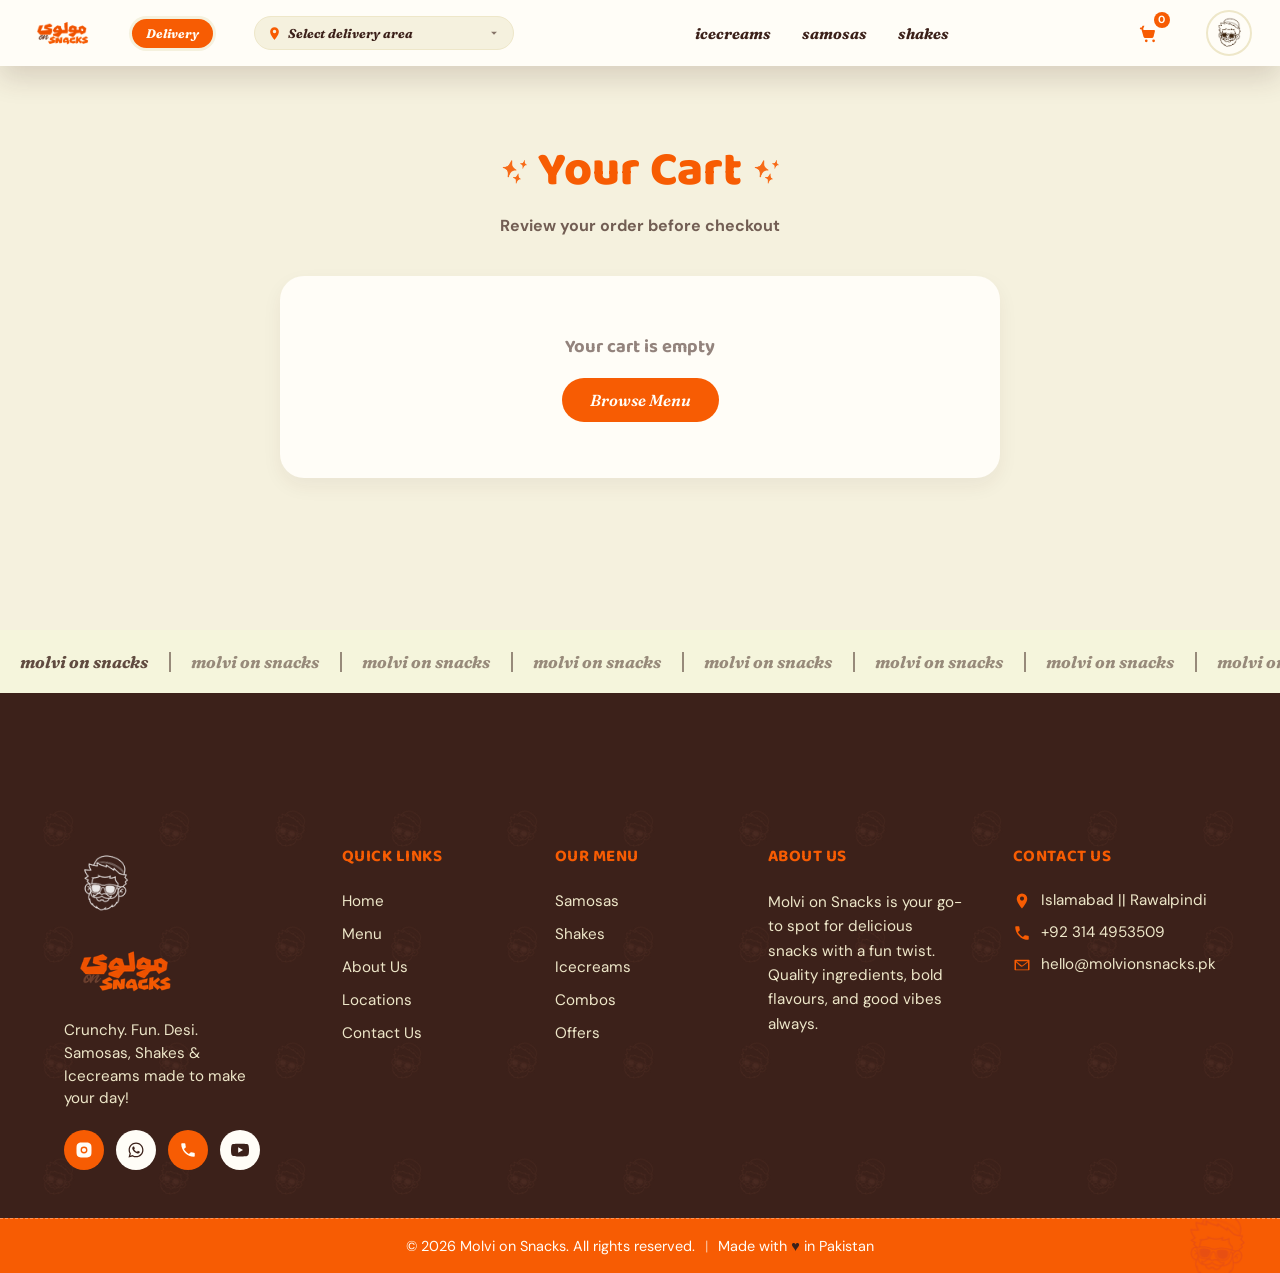
==== commit 9f98096f: "Add Khallis Vanilla landscape poster, first-visit icecream popup, drop Pick-up - Hero carousel: adds" ====
--- a/cart.html
+++ b/cart.html
@@ -18,7 +18,6 @@
 
   <div class="site-nav-order-toggle" role="group" aria-label="Order type">
     <button type="button" class="site-nav-toggle-btn is-active" data-order-type="delivery">Delivery</button>
-    <button type="button" class="site-nav-toggle-btn" data-order-type="pickup">Pick-up</button>
   </div>
 
   <div class="site-nav-location" id="site-nav-location">
--- a/css/style.css
+++ b/css/style.css
@@ -610,6 +610,71 @@
   font-size: .92rem;
   padding: 20px 0 8px;
 }
+
+/* =========================================================
+   Icecream promo pop-up — the Khallis Vanilla poster, shown once
+   (ever, per browser) the first time a visitor scrolls into the
+   icecream section. Same fixed-overlay chrome as the other modals,
+   but the "panel" is just the poster art plus a close button
+   pinned to its corner — there's no white card around it.
+   ========================================================= */
+.promo-popup{
+  position: fixed;
+  inset: 0;
+  z-index: 300;
+  display: flex;
+  align-items: center;
+  justify-content: center;
+  padding: 24px;
+  opacity: 0;
+  visibility: hidden;
+  pointer-events: none;
+  transition: opacity .3s var(--ease-out), visibility 0s linear .3s;
+}
+.promo-popup.is-open{
+  opacity: 1;
+  visibility: visible;
+  pointer-events: auto;
+  transition: opacity .3s var(--ease-out);
+}
+.promo-popup-overlay{
+  position: absolute;
+  inset: 0;
+  background: rgba(20, 10, 6, .6);
+  backdrop-filter: blur(2px);
+}
+.promo-popup-panel{
+  position: relative;
+  width: min(340px, 82vw);
+  border-radius: 24px;
+  overflow: hidden;
+  box-shadow: 0 30px 60px rgba(20, 10, 5, .4);
+  transform: translateY(24px) scale(.96);
+  transition: transform .35s var(--ease-out);
+}
+.promo-popup.is-open .promo-popup-panel{ transform: translateY(0) scale(1); }
+.promo-popup-img{ display: block; width: 100%; height: auto; }
+.promo-popup-close{
+  position: absolute;
+  top: 12px;
+  right: 12px;
+  z-index: 2;
+  width: 34px;
+  height: 34px;
+  border-radius: 50%;
+  border: none;
+  background: var(--brown-deep);
+  color: var(--white);
+  font-size: 1.2rem;
+  line-height: 1;
+  cursor: pointer;
+  display: flex;
+  align-items: center;
+  justify-content: center;
+  box-shadow: 0 6px 14px rgba(0, 0, 0, .3);
+  transition: transform .2s var(--ease-out);
+}
+.promo-popup-close:hover{ transform: scale(1.08); }
 
 /* Tablet — the Delivery/Pick-up toggle is the first thing to go,
    since the location picker (which matters more) needs the room. */
